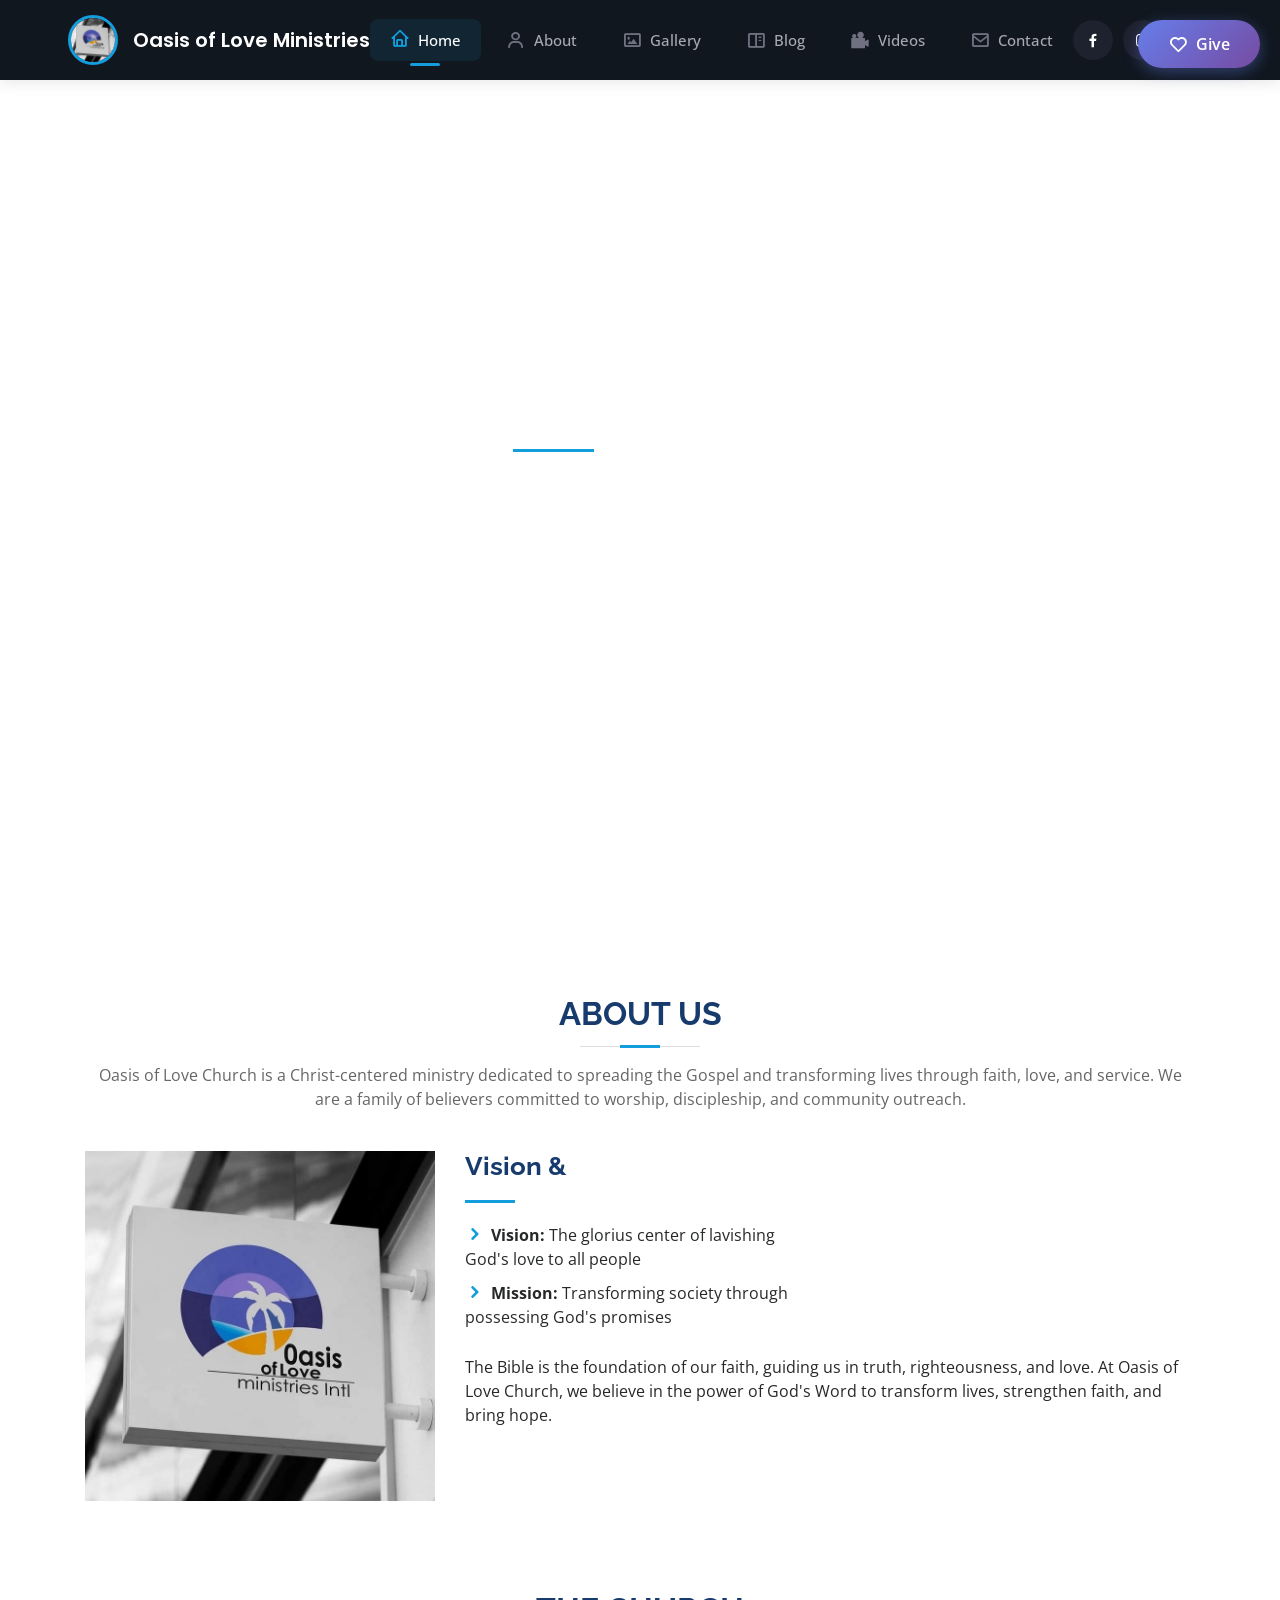
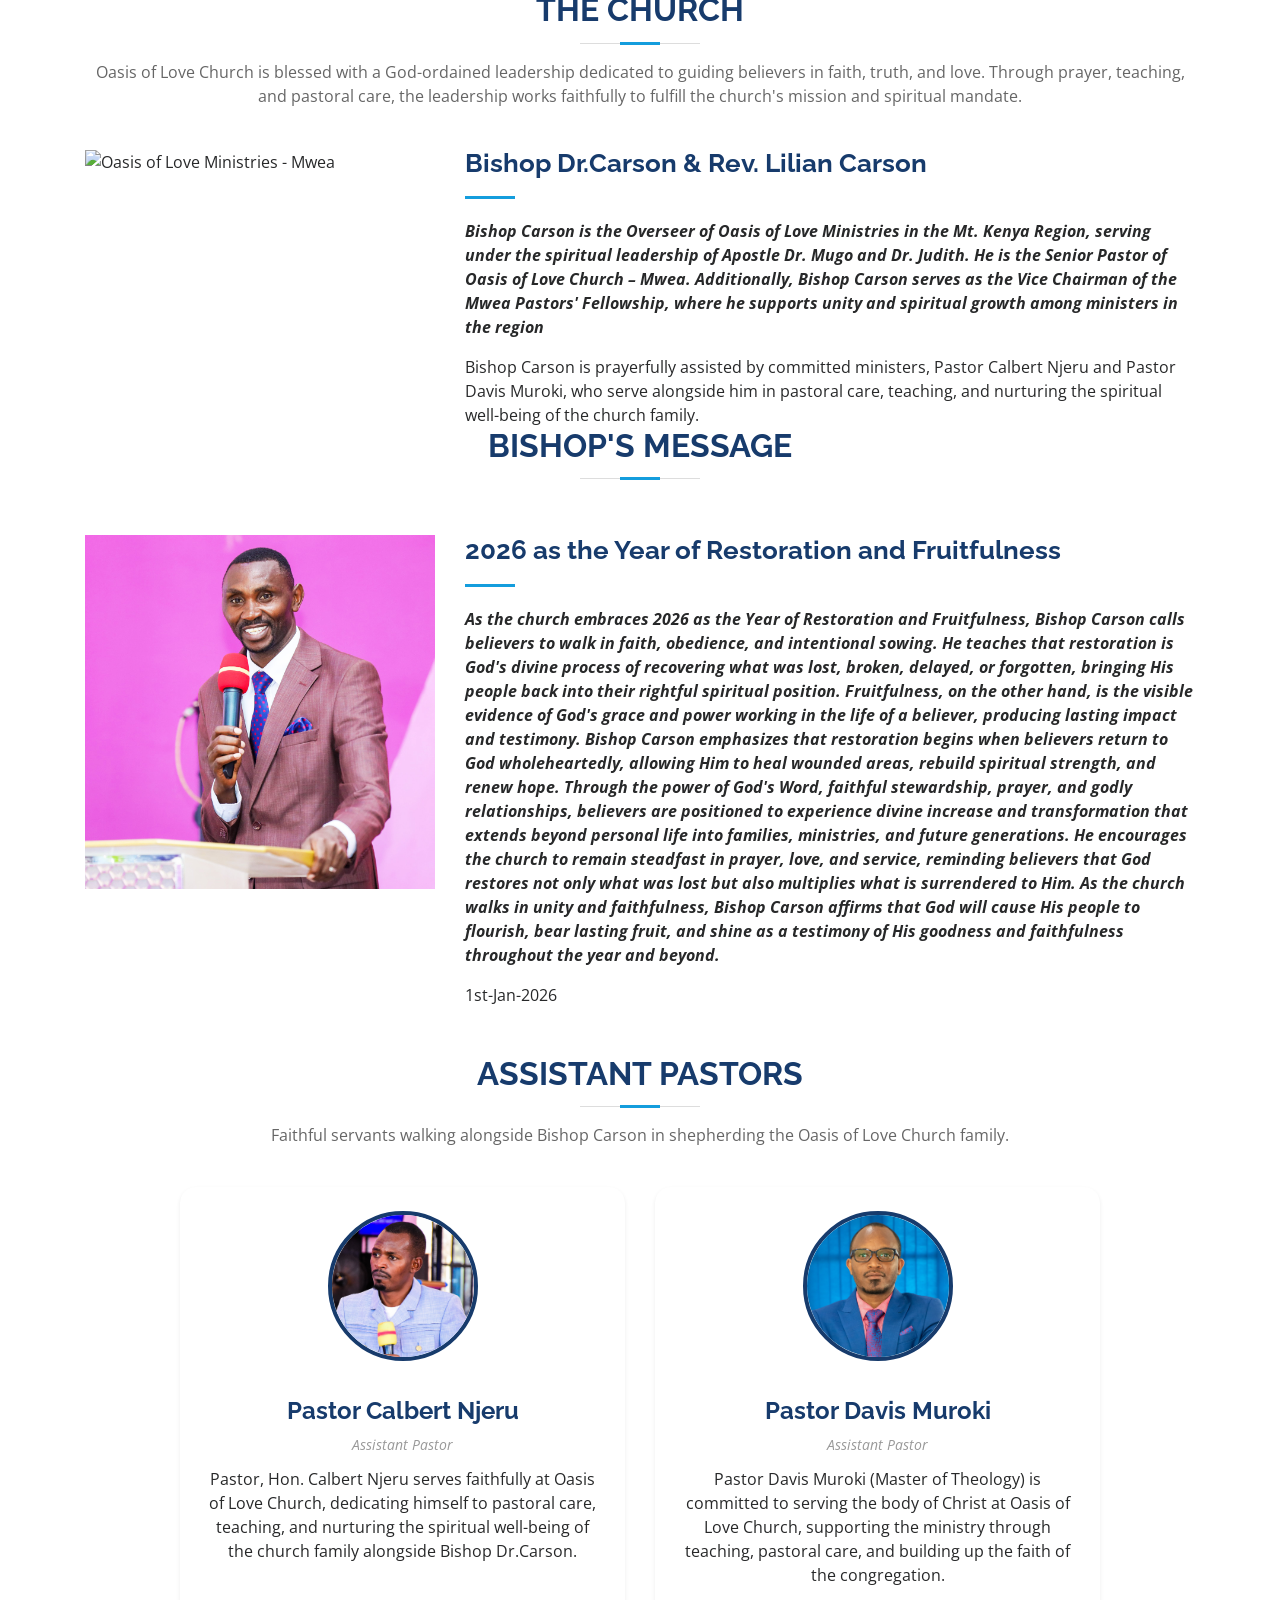
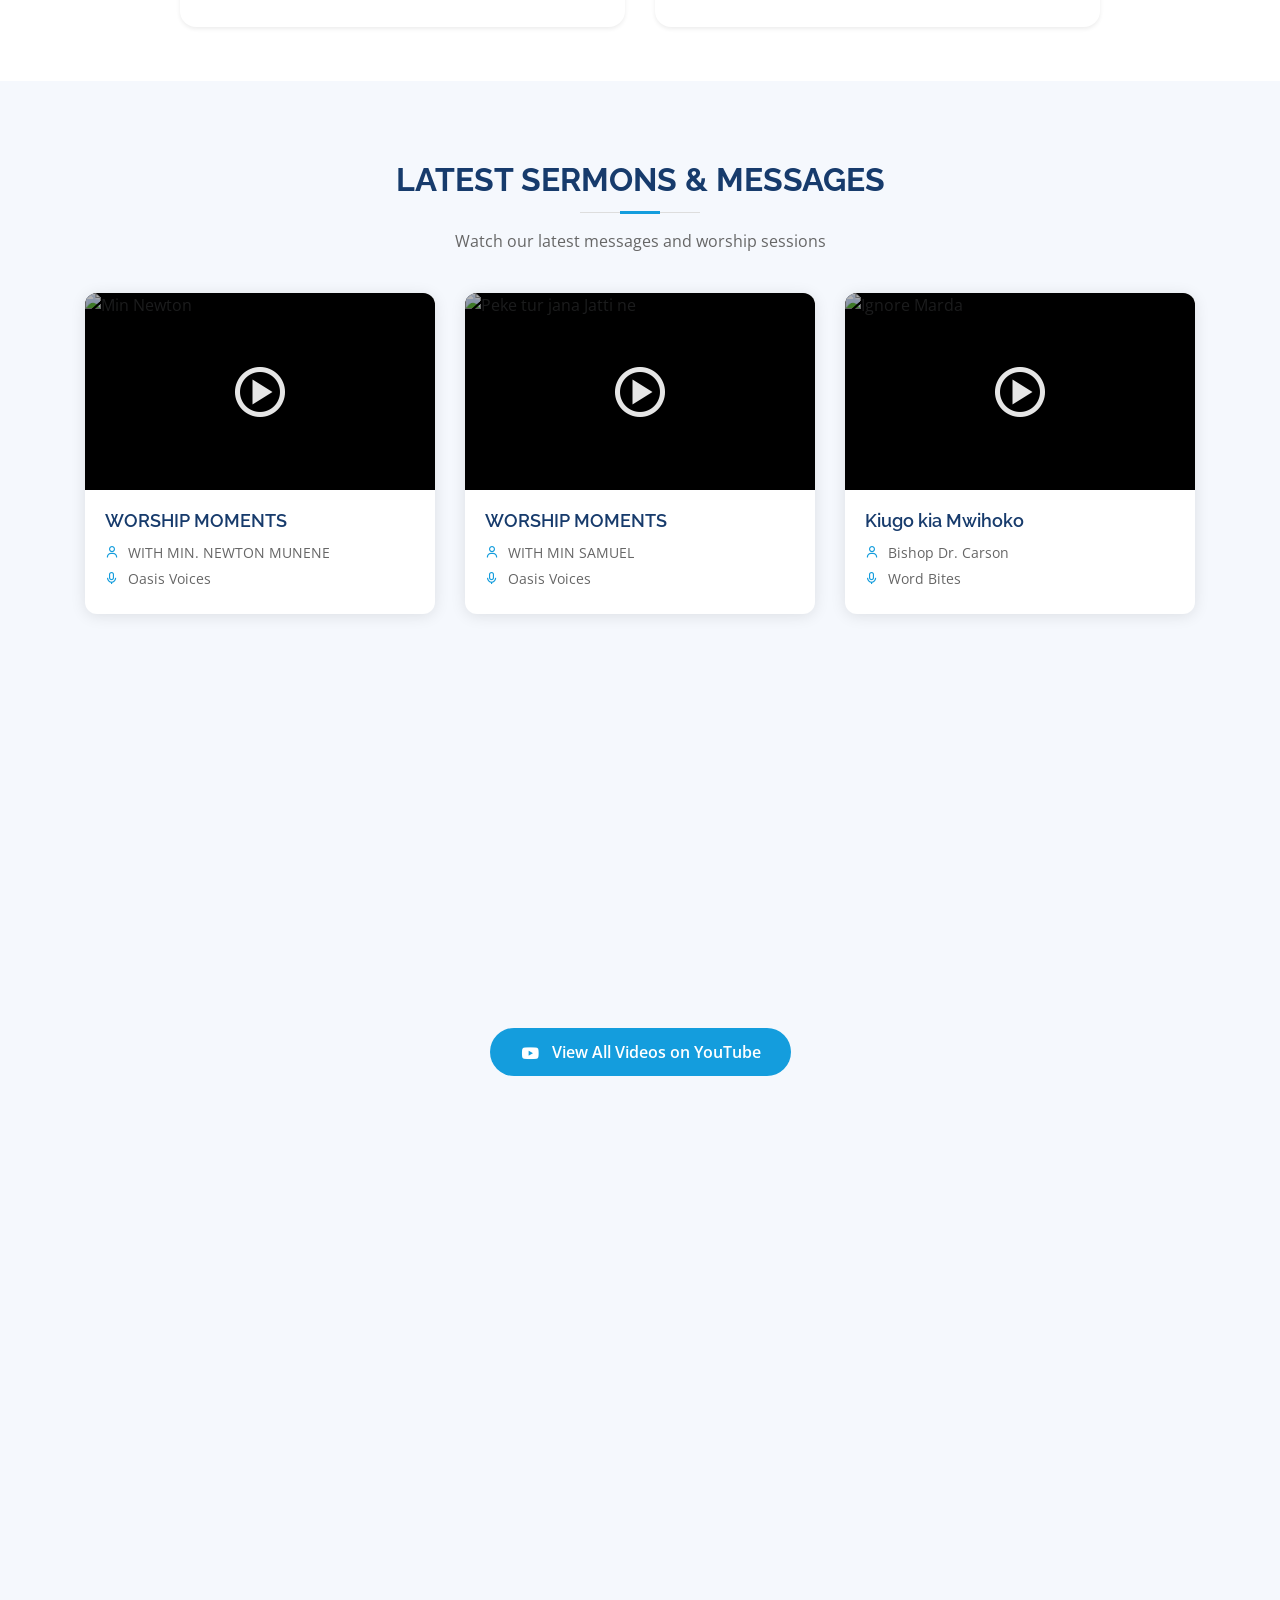
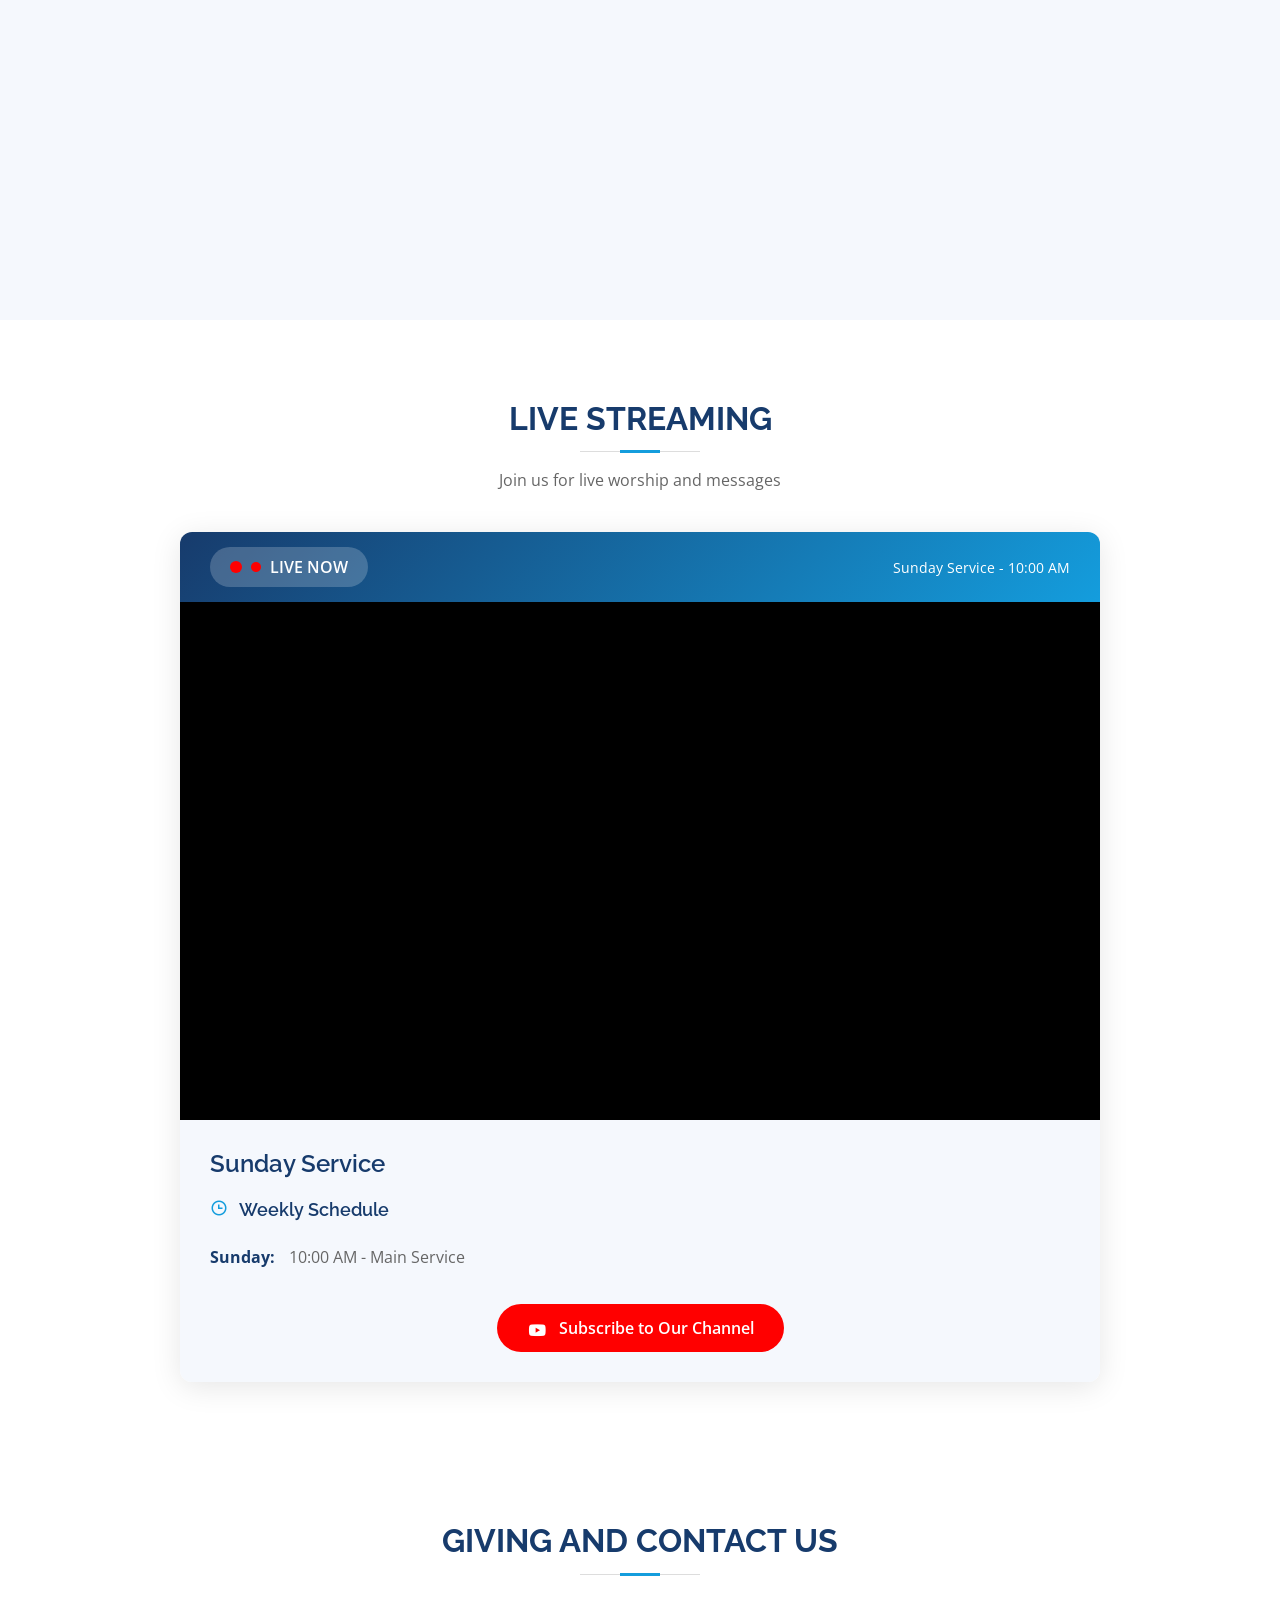
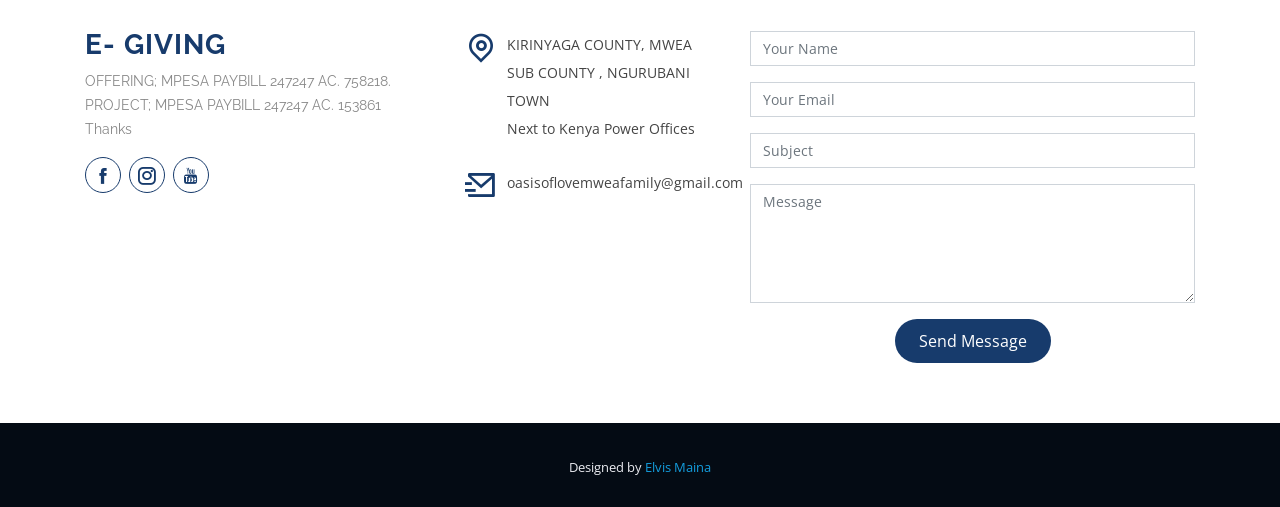
==== index.html @ f3eaa584 "first commit" ====
<!DOCTYPE html>
<html lang="en">

<head>
  <title>Oasis of Love Mininistries -Mwea</title>
  <meta charset="utf-8">
  <meta name="author" content="Oasis of Love Mininistries -Mwea">
  <meta content="Oasis of Love Mininistries -Mwea" property="og:title" >
  <meta content="width=device-width, initial-scale=1.0" name="viewport">
  <meta content="This site may help to know more about Oasis of Love Mininistries -Mwea and iis carrier" name="description" >
  <meta content="Oasis of Love Ministries -Mwea, Oasis of Love Ministries -Mwea, Oasis of Love Ministries -Mwea, Oasis of Love Ministries -Mwea" name="keywords" >
  <meta content="This site may help to know more about Oasis of Love Mininistries -Mwea and his carrier" property="og:description" >
  <meta property="og:video" content="https://www.youtube.com/watch?v=szagOHSH5uI" />
  <meta property="og:video" content="https://www.youtube.com/watch?v=b7wDkrk39Ew" />
  <meta property="og:video" content="https://www.youtube.com/watch?v=ozITYkhR7sQ" />
  <meta property="og:video" content="https://www.youtube.com/watch?v=MCx70HTjWGU" />

  <!-- Favicons -->
  <link href="assets/img/logo-1.png" rel="icon">
  <link href="assets/img/logo-1.png" rel="Oasis-touch-icon">

  <!-- Google Fonts -->
  <link
    href="https://fonts.googleapis.com/css?family=Open+Sans:300,300i,400,400i,600,600i,700,700i|Raleway:300,300i,400,400i,500,500i,600,600i,700,700i|Poppins:300,300i,400,400i,500,500i,600,600i,700,700i"
    rel="stylesheet">

  <!-- Vendor CSS Files -->
  <link href="assets/vendor/bootstrap/css/bootstrap.min.css" rel="stylesheet">
  <link href="assets/vendor/icofont/icofont.min.css" rel="stylesheet">
  <link href="assets/vendor/remixicon/remixicon.css" rel="stylesheet">
  <link href="assets/vendor/boxicons/css/boxicons.min.css" rel="stylesheet">
  <link href="assets/vendor/animate.css/animate.min.css" rel="stylesheet">
  <link href="assets/vendor/venobox/venobox.css" rel="stylesheet">
  <link href="assets/vendor/owl.carousel/assets/owl.carousel.min.css" rel="stylesheet">
  <link href="assets/vendor/aos/aos.css" rel="stylesheet">

  <!-- Template Main CSS File -->
  <link href="assets/css/style.css" rel="stylesheet">
  
  <style>
    /* Facebook Feed Styles */
    
    /*--------------------------------------------------------------
    # Facebook Feed Section
    --------------------------------------------------------------*/
    .facebook-feed {
      padding: 80px 0;
      background: #f5f8fd;
    }

    .fb-feed-container {
      background: #fff;
      border-radius: 12px;
      padding: 30px;
      box-shadow: 0 5px 30px rgba(0, 0, 0, 0.1);
      display: flex;
      justify-content: center;
      align-items: center;
      min-height: 400px;
    }

    .fb-page {
      max-width: 100%;
    }

    .btn-follow-fb {
      display: inline-block;
      padding: 12px 30px;
      background: #1877f2;
      color: #fff;
      border-radius: 50px;
      font-weight: 600;
      text-decoration: none;
      transition: all 0.3s ease;
      box-shadow: 0 3px 15px rgba(24, 119, 242, 0.3);
    }

    .btn-follow-fb:hover {
      background: #0d65d9;
      color: #fff;
      text-decoration: none;
      transform: translateY(-3px);
      box-shadow: 0 5px 20px rgba(24, 119, 242, 0.4);
    }

    .btn-follow-fb i {
      margin-right: 8px;
      font-size: 20px;
      vertical-align: middle;
    }

    /* Give Button Styles */
    .btn-give {
      position: fixed;
      top: 20px;
      right: 20px;
      z-index: 9999;
      padding: 12px 30px;
      background: linear-gradient(135deg, #667eea 0%, #764ba2 100%);
      color: #fff;
      border: none;
      border-radius: 50px;
      font-weight: 600;
      font-size: 16px;
      text-decoration: none;
      box-shadow: 0 4px 15px rgba(102, 126, 234, 0.4);
      transition: all 0.3s ease;
      animation: pulse-give 2s infinite;
      display: flex;
      align-items: center;
      gap: 8px;
    }

    .btn-give:hover {
      transform: translateY(-3px);
      box-shadow: 0 6px 20px rgba(102, 126, 234, 0.6);
      color: #fff;
      text-decoration: none;
    }

    .btn-give i {
      font-size: 20px;
    }

    @keyframes pulse-give {
      0%, 100% {
        box-shadow: 0 4px 15px rgba(102, 126, 234, 0.4);
      }
      50% {
        box-shadow: 0 4px 25px rgba(102, 126, 234, 0.7);
      }
    }

    /* Responsive Facebook Feed */
    @media (max-width: 768px) {
      .fb-feed-container {
        padding: 20px 10px;
      }
      
      .fb-page {
        width: 100% !important;
      }

      .btn-give {
        top: 10px;
        right: 10px;
        padding: 10px 20px;
        font-size: 14px;
      }
    }

    /* Assistant Pastors Cards */
    .pastor-card {
      border-radius: 16px;
      overflow: hidden;
      transition: transform 0.3s ease, box-shadow 0.3s ease;
    }
    .pastor-card:hover {
      transform: translateY(-5px);
      box-shadow: 0 15px 40px rgba(0,0,0,0.12) !important;
    }
    .pastor-photo {
      width: 150px;
      height: 150px;
      object-fit: cover;
      border: 4px solid #173b6c;
    }
  </style>

</head>

<body>

  <!-- ======= Give Button (Floating) ======= -->
  <a href="donate.html" class="btn-give">
    <i class="bx bx-heart"></i>
    <span>Give</span>
  </a>

  <!-- ======= Mobile nav toggle button ======= -->
  <button type="button" class="mobile-nav-toggle d-xl-none"><i class="icofont-navigation-menu"></i></button>

<!-- ======= Header ======= -->
<header id="header">
  <nav class="navbar">
    <div class="nav-container">
      
      <!-- Logo/Brand -->
      <div class="nav-brand">
        <img src="assets/img/profile-img.jpeg" alt="Oasis of Love Ministries" class="brand-logo">
        <span class="brand-name">Oasis of Love Ministries</span>
      </div>

      <!-- Navigation Links -->
      <ul class="nav-menu" id="navMenu">
        <li class="nav-item active">
          <a href="index.html"><i class="bx bx-home"></i> <span>Home</span></a>
        </li>
        <li class="nav-item">
          <a href="index.html#about"><i class="bx bx-user"></i> <span>About</span></a>
        </li>
        <li class="nav-item">
          <a href="gallery.html"><i class="bx bx-image"></i> <span>Gallery</span></a>
        </li>
        <li class="nav-item">
          <a href="blog.html"><i class="bx bx-book-content"></i> <span>Blog</span></a>
        </li>
        <li class="nav-item">
          <a href="index.html#multi-video"><i class="icofont-video"></i> <span>Videos</span></a>
        </li>
        <li class="nav-item">
          <a href="index.html#contact"><i class="bx bx-envelope"></i> <span>Contact</span></a>
        </li>
      </ul>

      <!-- Social Links -->
      <div class="nav-social">
        <a href="https://www.facebook.com/OasisMwea" class="facebook" aria-label="Facebook">
          <i class="bx bxl-facebook"></i>
        </a>
        <a href="https://instagram.com/nimaan_777?igsh..." class="instagram" aria-label="Instagram">
          <i class="bx bxl-instagram"></i>
        </a>
        <a href="https://www.snapchat.com/add/nimaan777" class="snapchat" aria-label="Snapchat">
          <i class="bx bxl-snapchat"></i>
        </a>
      </div>

      <!-- Mobile Toggle -->
      <button type="button" class="mobile-nav-toggle" id="mobileToggle">
        <i class="bx bx-menu"></i>
      </button>

    </div>
  </nav>
</header>
<!-- End Header -->

  <!-- ======= Hero Section ======= -->
  <section id="hero" class="d-flex flex-column justify-content-center align-items-center">
    <div class="hero-container" data-aos="fade-in">
      <h1>Oasis of Love Ministries - Mwea</h1>
      <p>We are <span class="typed" data-typed-items="a Church, Family, Enrichers"></span></p>
    </div>  
  </section><!-- End Hero -->

  <main id="main">

    <!-- ======= About Section ======= -->
    <section id="about" class="about">
      <div class="container">

        <div class="section-title">
          <h2>About Us</h2>
          <p>Oasis of Love Church is a Christ-centered ministry dedicated to spreading the Gospel and transforming lives through faith, love, and service.</b>
            We are a family of believers committed to worship, discipleship, and community outreach. 
            
          </p>
        </div>

        <div class="row">
          <div class="col-lg-4" data-aos="fade-right">
            <img src="assets/img/profile-img.jpeg" class="img-fluid" alt="Oasis of Love Ministries - Mwea">
          </div>
          <div class="col-lg-8 pt-4 pt-lg-0 content" data-aos="fade-left">
            <h3>Vision &amp; </h3>
            <p class="font-italic">
              <b>  </b>
            </p>
            <div class="row">
              <div class="col-lg-6">
                <ul>
                  <li><i class="icofont-rounded-right"></i> <strong>Vision:</strong> The glorius center of lavishing God's love to all people</li>
                  <li><i class="icofont-rounded-right"></i> <strong>Mission:</strong> Transforming society through possessing God's promises</li>
                </ul>
              </div>
            </div>
            <p>
              The Bible is the foundation of our faith, guiding us in truth, righteousness, and love. At Oasis of Love Church, we believe in the power of God's Word to transform lives, strengthen faith, and bring hope.
                </p>
          </div>
        </div>

      </div>
    </section>
    <!-- End About Section -->

    <!-- ======= Bishop ======= -->
    <section id="bishop" class="about section-bg">
      <div class="container">

        <div class="section-title">
          <h2>The Church</h2>
          <p>Oasis of Love Church is blessed with a God-ordained leadership dedicated to guiding believers in faith, truth, and love. Through prayer, teaching, and pastoral care, 
            the leadership works faithfully to fulfill the church's mission and spiritual mandate. 
            
          </p>
        </div>

        <div class="row">
          <div class="col-lg-4" data-aos="fade-right">
            <img src="assets/img/Bishopcarsonlilian.jpg" class="img-fluid" alt="Oasis of Love Ministries - Mwea">
          </div>
          <div class="col-lg-8 pt-4 pt-lg-0 content" data-aos="fade-left">
            <h3>Bishop Dr.Carson &amp; Rev. Lilian Carson</h3>
            <p class="font-italic">
              <b>Bishop Carson is the Overseer of Oasis of Love Ministries in the Mt. Kenya Region, serving under the spiritual leadership of Apostle Dr. Mugo and Dr. Judith. 
                He is the Senior Pastor of Oasis of Love Church – Mwea. Additionally, Bishop Carson serves as the Vice Chairman of the Mwea Pastors' Fellowship, where he supports unity and
                 spiritual growth among ministers in the region </b>
            </p>
            <p>
              Bishop Carson is prayerfully assisted by committed ministers, Pastor Calbert Njeru and Pastor Davis Muroki,
               who serve alongside him in pastoral care, teaching, and nurturing the spiritual well-being of the church family.
                </p>
          </div>
        </div>
        <div class="section-title">
          <h2>Bishop's Message</h2>
        </div>
         <div class="row">
          <div class="col-lg-4" data-aos="fade-right">
            <img src="assets/img/BishopCarson.jpg" class="img-fluid" alt="Oasis of Love Ministries - Mwea">
          </div>
          <div class="col-lg-8 pt-4 pt-lg-0 content" data-aos="fade-left">
            <h3>2026 as the Year of Restoration and Fruitfulness</h3>
            <p class="font-italic">
              <b>As the church embraces 2026 as the Year of Restoration and Fruitfulness, Bishop Carson calls believers to walk in faith, obedience, and intentional sowing. 
                He teaches that restoration is God's divine process of recovering what was lost, broken, delayed, or forgotten, bringing His people back into their rightful 
                spiritual position. Fruitfulness, on the other hand, is the visible evidence of God's grace and power working in the life of a believer, producing lasting impact and testimony.

Bishop Carson emphasizes that restoration begins when believers return to God wholeheartedly, allowing Him to heal wounded areas, rebuild spiritual strength, and renew hope.
 Through the power of God's Word, faithful stewardship, prayer, and godly relationships, believers are positioned to experience divine increase and transformation that extends 
 beyond personal life
  into families, ministries, and future generations.

He encourages the church to remain steadfast in prayer, love, and service, reminding believers that God restores not only what was lost but also multiplies what is surrendered to Him. 
As the church walks in unity and faithfulness, Bishop Carson affirms that God will cause His people to flourish, bear lasting fruit, and shine as a testimony of His goodness and faithfulness
 throughout the year and beyond. </b>
            </p>
            <p>
              1st-Jan-2026
            </p>
          </div>
        </div>

        <!-- ======= Assistant Pastors ======= -->
        <div class="section-title mt-5">
          <h2>Assistant Pastors</h2>
          <p>Faithful servants walking alongside Bishop Carson in shepherding the Oasis of Love Church family.</p>
        </div>

        <div class="row justify-content-center">

          <!-- Pastor Calbert Njeru -->
          <div class="col-lg-5 col-md-6 mb-4" data-aos="fade-up" data-aos-delay="100">
            <div class="pastor-card card border-0 shadow-sm h-100">
              <div class="text-center pt-4">
                <img 
                  src="assets/img/pastorcalbert.jpg" 
                  alt="Pastor Calbert Njeru" 
                  class="pastor-photo img-fluid rounded-circle"
                >
              </div>
              <div class="card-body text-center px-4 pb-4">
                <h4 style="color: #173b6c; font-weight: 700; margin-top: 16px;">Pastor Calbert Njeru</h4>
                <p style="color: #999; font-size: 14px; font-style: italic; margin-bottom: 12px;">Assistant Pastor</p>
                <p>
                  <!-- Add Pastor Calbert's bio here -->
                  Pastor, Hon. Calbert Njeru serves faithfully at Oasis of Love Church, dedicating himself to pastoral care, teaching, and nurturing the spiritual well-being of the church family alongside Bishop Dr.Carson.
                </p>
              </div>
            </div>
          </div>

          <!-- Pastor Davis Muroki -->
          <div class="col-lg-5 col-md-6 mb-4" data-aos="fade-up" data-aos-delay="200">
            <div class="pastor-card card border-0 shadow-sm h-100">
              <div class="text-center pt-4">
                <img 
                  src="assets/img/pastordavis.jpg" 
                  alt="Pastor Davis Muroki" 
                  class="pastor-photo img-fluid rounded-circle"
                >
              </div>
              <div class="card-body text-center px-4 pb-4">
                <h4 style="color: #173b6c; font-weight: 700; margin-top: 16px;">Pastor Davis Muroki</h4>
                <p style="color: #999; font-size: 14px; font-style: italic; margin-bottom: 12px;">Assistant Pastor</p>
                <p>
                  <!-- Add Pastor Davis's bio here -->
                  Pastor Davis Muroki (Master of Theology) is committed to serving the body of Christ at Oasis of Love Church, supporting the ministry through teaching, pastoral care, and building up the faith of the congregation.
                </p>
              </div>
            </div>
          </div>

        </div>
        <!-- End Assistant Pastors -->

      </div>
    </section>
    <!-- End Bishop Section -->
    
   <!-- ======= Video Gallery Section ======= -->
<section id="multi-video" class="video-gallery section-bg">
  <div class="container" data-aos="fade-up">
    
    <div class="section-title">
      <h2>Latest Sermons & Messages</h2>
      <p>Watch our latest messages and worship sessions</p>
    </div>

    <!-- Video Grid -->
    <div class="row video-grid">
      
      <!-- Video 1 -->
      <div class="col-lg-4 col-md-6 mb-4" data-aos="fade-up" data-aos-delay="100">
        <div class="video-card">
          <div class="video-thumbnail" data-video-id="nfiZaaw7vmg">
            <img src="https://img.youtube.com/vi/nfiZaaw7vmg/maxresdefault.jpg" alt="Min Newton">
            <div class="play-overlay">
              <i class="bx bx-play-circle"></i>
            </div>
          </div>
          <div class="video-info">
            <h4>WORSHIP MOMENTS</h4>
            <p><i class="bx bx-user"></i> WITH MIN. NEWTON MUNENE</p>
            <p><i class="bx bx-microphone"></i> Oasis Voices</p>
          </div>
        </div>
      </div>

      <!-- Video 2 -->
      <div class="col-lg-4 col-md-6 mb-4" data-aos="fade-up" data-aos-delay="200">
        <div class="video-card">
          <div class="video-thumbnail" data-video-id="gCsf9lPFZwE">
            <img src="https://img.youtube.com/vi/gCsf9lPFZwE/maxresdefault.jpg" alt="Peke tur jana Jatti ne">
            <div class="play-overlay">
              <i class="bx bx-play-circle"></i>
            </div>
          </div>
          <div class="video-info">
            <h4>WORSHIP MOMENTS</h4>
            <p><i class="bx bx-user"></i> WITH MIN SAMUEL</p>
            <p><i class="bx bx-microphone"></i> Oasis Voices</p>
          </div>
        </div>
      </div>

      <!-- Video 3 -->
      <div class="col-lg-4 col-md-6 mb-4" data-aos="fade-up" data-aos-delay="300">
        <div class="video-card">
          <div class="video-thumbnail" data-video-id="s8DWnA24fSg">
            <img src="https://img.youtube.com/vi/s8DWnA24fSg/maxresdefault.jpg" alt="Ignore Marda">
            <div class="play-overlay">
              <i class="bx bx-play-circle"></i>
            </div>
          </div>
          <div class="video-info">
            <h4>Kiugo kia Mwihoko</h4>
            <p><i class="bx bx-user"></i> Bishop Dr. Carson</p>
            <p><i class="bx bx-microphone"></i> Word Bites</p>
          </div>
        </div>
      </div>

      <!-- Video 4 -->
      <div class="col-lg-4 col-md-6 mb-4" data-aos="fade-up" data-aos-delay="100">
        <div class="video-card">
          <div class="video-thumbnail" data-video-id="EcUI1cw8NAA">
            <img src="https://img.youtube.com/vi/EcUI1cw8NAA/maxresdefault.jpg" alt="Kithe Bachde">
            <div class="play-overlay">
              <i class="bx bx-play-circle"></i>
            </div>
          </div>
          <div class="video-info">
            <h4>REV.CARSON CONSECRATION SERVICE</h4>
            <p><i class="bx bx-user"></i> Bishop Dr. Carson</p>
            <p><i class="bx bx-microphone"></i> Sunday Service</p>
          </div>
        </div>
      </div>

    </div>

    <!-- View All Button -->
    <div class="text-center mt-4">
      <a href="https://www.youtube.com/@oasisoflovechurchmwea" target="_blank" class="btn-view-all">
        <i class="bx bxl-youtube"></i> View All Videos on YouTube
      </a>
    </div>

  </div>

  <!-- Video Modal -->
  <div class="video-modal" id="videoModal">
    <div class="video-modal-content">
      <span class="video-modal-close">&times;</span>
      <div class="video-wrapper">
        <iframe 
          id="videoFrame" 
          src="" 
          frameborder="0" 
          allow="accelerometer; autoplay; clipboard-write; encrypted-media; gyroscope; picture-in-picture; web-share" 
          allowfullscreen
          referrerpolicy="strict-origin-when-cross-origin">
        </iframe>
      </div>
    </div>
  </div>

</section><!-- End Video Gallery Section -->

<!-- ======= Facebook Feed Section ======= -->
<section id="facebook-feed" class="facebook-feed">
  <div class="container" data-aos="fade-up">
    
    <div class="section-title">
      <h2>Latest Updates</h2>
      <p>Stay connected with our church family on Facebook</p>
    </div>

    <div class="row justify-content-center">
      <div class="col-lg-10">
        
        <!-- Facebook Page Plugin -->
        <div class="fb-feed-container">
          <div id="fb-root"></div>
          
          <!-- Facebook Page Plugin Code -->
          <div class="fb-page" 
               data-href="https://www.facebook.com/OasisMwea" 
               data-tabs="timeline" 
               data-width="500" 
               data-height="600" 
               data-small-header="false" 
               data-adapt-container-width="true" 
               data-hide-cover="false" 
               data-show-facepile="true">
            <blockquote cite="https://www.facebook.com/OasisMwea" class="fb-xfbml-parse-ignore">
              <a href="https://www.facebook.com/OasisMwea">Oasis of Love Ministries - Mwea</a>
            </blockquote>
          </div>
        </div>

        <!-- Social Links -->
        <div class="text-center mt-4">
          <a href="https://www.facebook.com/OasisMwea" target="_blank" class="btn-follow-fb">
            <i class="bx bxl-facebook"></i> Follow Us on Facebook
          </a>
        </div>

      </div>
    </div>

  </div>
</section>
<!-- End Facebook Feed Section -->

<!-- ======= Live Streaming Section ======= -->
<section id="live-stream" class="live-stream section-bg">
  <div class="container" data-aos="fade-up">
    
    <div class="section-title">
      <h2>Live Streaming</h2>
      <p>Join us for live worship and messages</p>
    </div>

    <div class="row justify-content-center">
      <div class="col-lg-10">
        
        <!-- Live Stream Container -->
        <div class="live-stream-container">
          
          <!-- When Live -->
          <div class="live-indicator">
            <span class="live-badge">
              <span class="pulse"></span>
              <i class="bx bxs-circle"></i> LIVE NOW
            </span>
            <span class="stream-time">Sunday Service - 10:00 AM</span>
          </div>

          <!-- Video Player -->
          <div class="stream-player">
            <iframe 
              src="https://www.youtube.com/embed/live_stream?channel=UCPzckQ_2VLmSbcr26IXonjA&autoplay=1" 
              frameborder="0" 
              allowfullscreen
              allow="autoplay; encrypted-media">
            </iframe>
          </div>

          <!-- Stream Info -->
          <div class="stream-info">
            <h3>Sunday Service</h3>
            <div class="stream-schedule">
              <h4><i class="bx bx-time"></i> Weekly Schedule</h4>
              <ul>
                <li><strong>Sunday:</strong> 10:00 AM - Main Service</li>
              </ul>
            </div>
            <div class="stream-actions">
              <a href="https://www.youtube.com/@oasisoflovechurchmwea" target="_blank" class="btn-subscribe">
                <i class="bx bxl-youtube"></i> Subscribe to Our Channel
              </a>
            </div>
          </div>

        </div>

      </div>
    </div>

  </div>
</section><!-- End Live Streaming Section -->

    <!-- ======= Contact Section ======= -->
    <section id="contact" class="contact">
      <div class="container">

        <div class="section-title" data-aos="fade-up">
          <h2>Giving and Contact Us</h2>
        </div>

        <div class="row">

          <div class="col-lg-4 col-md-6" data-aos="fade-up" data-aos-delay="100">
            <div class="contact-about">
              <h3 style="color: #173b6c;">E- GIVING</h3>
              <p>OFFERING; MPESA PAYBILL 247247 AC. 758218. PROJECT; MPESA PAYBILL 247247 AC. 153861 <br>Thanks </p>
              <div class="social-links">
                <a href="https://www.facebook.com/OasisMwea" class="facebook"><i
                    class="icofont-facebook"></i></a>
                <a href="https://www.instagram.com/oasisoflovechurch_mwea" class="instagram"><i
                    class="icofont-instagram"></i></a>
                <a href="https://www.youtube.com/@oasisoflovechurchmwea" class="youtube"><i class="icofont-youtube"></i></a>
              </div>
            </div>
          </div>

          <div class="col-lg-3 col-md-6 mt-4 mt-md-0" data-aos="fade-up" data-aos-delay="200">
            <div class="info">
              <div>
                <i class="ri-map-pin-line"></i>
                <p>KIRINYAGA COUNTY, MWEA SUB COUNTY , NGURUBANI TOWN <br>Next to Kenya Power Offices</p>
              </div>

              <div>
                <i class="ri-mail-send-line"></i>
                <p>oasisoflovemweafamily@gmail.com</p>
              </div>

            </div>
          </div>

          <div class="col-lg-5 col-md-12" data-aos="fade-up" data-aos-delay="300">
            <form action="forms/contact.php" method="post" role="form" class="php-email-form">
              <div class="form-group">
                <input type="text" name="name" class="form-control" id="name" placeholder="Your Name"
                  data-rule="minlen:4" data-msg="Please enter at least 4 chars" />
                <div class="validate"></div>
              </div>
              <div class="form-group">
                <input type="email" class="form-control" name="email" id="email" placeholder="Your Email"
                  data-rule="email" data-msg="Please enter a valid email" />
                <div class="validate"></div>
              </div>
              <div class="form-group">
                <input type="text" class="form-control" name="subject" id="subject" placeholder="Subject"
                  data-rule="minlen:4" data-msg="Please enter at least 8 chars of subject" />
                <div class="validate"></div>
              </div>
              <div class="form-group">
                <textarea class="form-control" name="message" rows="5" data-rule="required"
                  data-msg="Please write something for us" placeholder="Message"></textarea>
                <div class="validate"></div>
              </div>
              <div class="mb-3">
                <div class="loading">Loading</div>
                <div class="error-message"></div>
                <div class="sent-message">Your message has been sent. Thank you!</div>
              </div>
              <div class="text-center"><button type="submit">Send Message</button></div>
            </form>
          </div>

        </div>

      </div>
    </section><!-- End Contact Section -->

  </main><!-- End #main -->


  <!-- ======= Footer ======= -->
  <footer id="footer">
    <div class="container">
      <div class="credits">
        Designed by <a href="">Elvis Maina</a>
      </div>
    </div>
  </footer>
  <!-- End  Footer -->

  <!-- Facebook SDK -->
  <script async defer crossorigin="anonymous" src="https://connect.facebook.net/en_US/sdk.js#xfbml=1&version=v18.0"></script>

  <!-- Vendor JS Files -->
  <script src="assets/vendor/jquery/jquery.min.js"></script>
  <script src="assets/vendor/jquery-sticky/jquery.sticky.js"></script>
  <script src="assets/vendor/bootstrap/js/bootstrap.bundle.min.js"></script>
  <script src="assets/vendor/jquery.easing/jquery.easing.min.js"></script>
  <script src="assets/vendor/php-email-form/validate.js"></script>
  <script src="assets/vendor/waypoints/jquery.waypoints.min.js"></script>
  <script src="assets/vendor/counterup/counterup.min.js"></script>
  <script src="assets/vendor/isotope-layout/isotope.pkgd.min.js"></script>
  <script src="assets/vendor/venobox/venobox.min.js"></script>
  <script src="assets/vendor/owl.carousel/owl.carousel.min.js"></script>
  <script src="assets/vendor/typed.js/typed.min.js"></script>
  <script src="assets/vendor/aos/aos.js"></script>

  <!-- Template Main JS File -->
  <script src="assets/js/main.js"></script>

</body>

</html>
---- assets/vendor/venobox/venobox.css ----
/* ------ venobox.css --------*/
.vbox-overlay *, .vbox-overlay *:before, .vbox-overlay *:after{
    -webkit-backface-visibility: hidden;
    -webkit-box-sizing:border-box;
    -moz-box-sizing:border-box;
    box-sizing:border-box;
}
.vbox-overlay * { 
    -webkit-backface-visibility: visible;
    backface-visibility: visible;
}
.vbox-overlay{
    display: -webkit-flex;
    display: flex;
    -webkit-flex-direction: column;
    flex-direction: column;
    -webkit-justify-content: center;
    justify-content: center;
    -webkit-align-items: center;
    align-items: center;
    position: fixed;
    left: 0;
    top: 0;
    bottom: 0;
    right: 0;
    z-index: 1040;
    -webkit-transform:translateZ(1000px);
    transform: translateZ(1000px);
    transform-style: preserve-3d;
}

/* ----- navigation ----- */
.vbox-title{
    width: 100%;
    height: 40px;
    float: left;
    text-align: center;
    line-height: 28px;
    font-size: 12px;
    padding: 6px 40px;
    overflow: hidden;
    position: fixed;
    display: none;
    left: 0;
    z-index: 1050;
}
.vbox-close{
    cursor: pointer;
    position: fixed;
    top: -1px;
    right: 0;
    width: 50px;
    height: 40px;
    padding: 6px;
    display: block;
    background-position:10px center;
    overflow: hidden;
    font-size: 24px;
    line-height: 1;
    text-align: center;
    z-index: 1050;
}
.vbox-num{
    cursor: pointer;
    position: fixed;
    left: 0;
    height: 40px;
    display: block;
    overflow: hidden;
    line-height: 28px;
    font-size: 12px;
    padding: 6px 10px;
    display: none;
    z-index: 1050;
}
/* ----- navigation ARROWS ----- */
.vbox-next, .vbox-prev{
    position: fixed;
    top: 50%;
    margin-top: -15px;
    overflow: hidden;
    cursor: pointer;
    display: block;
    width: 45px;
    height: 45px;
    z-index: 1050;
}
.vbox-next span, .vbox-prev span{
    position: relative;
    width: 20px;
    height: 20px;
    border: 2px solid transparent;
    border-top-color: #B6B6B6;
    border-right-color: #B6B6B6;
    text-indent: -100px;
    position: absolute;
    top: 8px;
    display: block;
}
.vbox-prev{
    left: 15px;
}
.vbox-next{
    right: 15px;
}
.vbox-prev span{
    left: 10px;
    -ms-transform: rotate(-135deg);
    -webkit-transform: rotate(-135deg);
    transform: rotate(-135deg);
}
.vbox-next span{
    -ms-transform: rotate(45deg);
    -webkit-transform: rotate(45deg);
    transform: rotate(45deg);
    right: 10px;
}
/* ------- inline window ------ */
.vbox-inline{
    width: 420px;
    height: 315px;
    height: 70vh;
    padding: 10px;
    background: #fff;
    margin: 0 auto;
    overflow: auto;
    text-align: left;
}
/* ------- Video & iFrames window ------ */
.venoframe{
    max-width: 100%;
    width: 100%;
    border: none;
    width: 100%;
    height: 260px;
    height: 70vh;
}
.venoframe.vbvid{
    height: 260px;
}
@media (min-width: 768px) {
    .venoframe, .vbox-inline{
        width: 90%;
        height: 360px;
        height: 70vh;
    }
    .venoframe.vbvid{
        width: 640px;
        height: 360px;
    }
}
@media (min-width: 992px) {
    .venoframe, .vbox-inline{
        max-width: 1200px;
        width: 80%;
        height: 540px;
        height: 70vh;
    }
    .venoframe.vbvid{
        width: 960px;
        height: 540px;
    }
}
/* 
Please do NOT edit this part! 
or at least read this note: http://i.imgur.com/7C0ws9e.gif
*/
.vbox-open{
    overflow: hidden;
}
.vbox-container{
    position: absolute;
    left: 0;
    right: 0;
    top: 0;
    bottom: 0;
    overflow-x: hidden;
    overflow-y: scroll;
    overflow-scrolling: touch;
    -webkit-overflow-scrolling: touch;
    z-index: 20;
    max-height: 100%;

}

.vbox-content{
    text-align: center;
    float: left;
    width: 100%;
    position: relative;
    overflow: hidden;
    padding: 20px 4%;
}
.vbox-container img{
    max-width: 100%;
    height: auto;
}
.vbox-figlio{
    box-shadow: 0 0 12px rgba(0,0,0,0.19), 0 6px 6px rgba(0,0,0,0.23);
    max-width: 100%;
    text-align: initial;
}
img.vbox-figlio{
    -webkit-user-select: none;
-khtml-user-select: none;
-moz-user-select: none;
-o-user-select: none;
user-select: none;
}
.vbox-content.swipe-left{
    margin-left: -200px !important;
}
.vbox-content.swipe-right{
    margin-left: 200px !important;
}
.vbox-animated{
    webkit-transition: margin 300ms ease-out;
    transition: margin 300ms ease-out;
}

/* ---------- preloader ----------
 * SPINKIT 
 * http://tobiasahlin.com/spinkit/
-------------------------------- */
.sk-double-bounce,.sk-rotating-plane{width:40px;height:40px;margin:40px auto}.sk-rotating-plane{background-color:#333;-webkit-animation:sk-rotatePlane 1.2s infinite ease-in-out;animation:sk-rotatePlane 1.2s infinite ease-in-out}@-webkit-keyframes sk-rotatePlane{0%{-webkit-transform:perspective(120px) rotateX(0) rotateY(0);transform:perspective(120px) rotateX(0) rotateY(0)}50%{-webkit-transform:perspective(120px) rotateX(-180.1deg) rotateY(0);transform:perspective(120px) rotateX(-180.1deg) rotateY(0)}100%{-webkit-transform:perspective(120px) rotateX(-180deg) rotateY(-179.9deg);transform:perspective(120px) rotateX(-180deg) rotateY(-179.9deg)}}@keyframes sk-rotatePlane{0%{-webkit-transform:perspective(120px) rotateX(0) rotateY(0);transform:perspective(120px) rotateX(0) rotateY(0)}50%{-webkit-transform:perspective(120px) rotateX(-180.1deg) rotateY(0);transform:perspective(120px) rotateX(-180.1deg) rotateY(0)}100%{-webkit-transform:perspective(120px) rotateX(-180deg) rotateY(-179.9deg);transform:perspective(120px) rotateX(-180deg) rotateY(-179.9deg)}}.sk-double-bounce{position:relative}.sk-double-bounce .sk-child{width:100%;height:100%;border-radius:50%;background-color:#333;opacity:.6;position:absolute;top:0;left:0;-webkit-animation:sk-doubleBounce 2s infinite ease-in-out;animation:sk-doubleBounce 2s infinite ease-in-out}.sk-chasing-dots .sk-child,.sk-spinner-pulse,.sk-three-bounce .sk-child{background-color:#333;border-radius:100%}.sk-double-bounce .sk-double-bounce2{-webkit-animation-delay:-1s;animation-delay:-1s}@-webkit-keyframes sk-doubleBounce{0%,100%{-webkit-transform:scale(0);transform:scale(0)}50%{-webkit-transform:scale(1);transform:scale(1)}}@keyframes sk-doubleBounce{0%,100%{-webkit-transform:scale(0);transform:scale(0)}50%{-webkit-transform:scale(1);transform:scale(1)}}.sk-wave{margin:40px auto;width:50px;height:40px;text-align:center;font-size:10px}.sk-wave .sk-rect{background-color:#333;height:100%;width:6px;display:inline-block;-webkit-animation:sk-waveStretchDelay 1.2s infinite ease-in-out;animation:sk-waveStretchDelay 1.2s infinite ease-in-out}.sk-wave .sk-rect1{-webkit-animation-delay:-1.2s;animation-delay:-1.2s}.sk-wave .sk-rect2{-webkit-animation-delay:-1.1s;animation-delay:-1.1s}.sk-wave .sk-rect3{-webkit-animation-delay:-1s;animation-delay:-1s}.sk-wave .sk-rect4{-webkit-animation-delay:-.9s;animation-delay:-.9s}.sk-wave .sk-rect5{-webkit-animation-delay:-.8s;animation-delay:-.8s}@-webkit-keyframes sk-waveStretchDelay{0%,100%,40%{-webkit-transform:scaleY(.4);transform:scaleY(.4)}20%{-webkit-transform:scaleY(1);transform:scaleY(1)}}@keyframes sk-waveStretchDelay{0%,100%,40%{-webkit-transform:scaleY(.4);transform:scaleY(.4)}20%{-webkit-transform:scaleY(1);transform:scaleY(1)}}.sk-wandering-cubes{margin:40px auto;width:40px;height:40px;position:relative}.sk-wandering-cubes .sk-cube{background-color:#333;width:10px;height:10px;position:absolute;top:0;left:0;-webkit-animation:sk-wanderingCube 1.8s ease-in-out -1.8s infinite both;animation:sk-wanderingCube 1.8s ease-in-out -1.8s infinite both}.sk-chasing-dots,.sk-spinner-pulse{width:40px;height:40px;margin:40px auto}.sk-wandering-cubes .sk-cube2{-webkit-animation-delay:-.9s;animation-delay:-.9s}@-webkit-keyframes sk-wanderingCube{0%{-webkit-transform:rotate(0);transform:rotate(0)}25%{-webkit-transform:translateX(30px) rotate(-90deg) scale(.5);transform:translateX(30px) rotate(-90deg) scale(.5)}50%{-webkit-transform:translateX(30px) translateY(30px) rotate(-179deg);transform:translateX(30px) translateY(30px) rotate(-179deg)}50.1%{-webkit-transform:translateX(30px) translateY(30px) rotate(-180deg);transform:translateX(30px) translateY(30px) rotate(-180deg)}75%{-webkit-transform:translateX(0) translateY(30px) rotate(-270deg) scale(.5);transform:translateX(0) translateY(30px) rotate(-270deg) scale(.5)}100%{-webkit-transform:rotate(-360deg);transform:rotate(-360deg)}}@keyframes sk-wanderingCube{0%{-webkit-transform:rotate(0);transform:rotate(0)}25%{-webkit-transform:translateX(30px) rotate(-90deg) scale(.5);transform:translateX(30px) rotate(-90deg) scale(.5)}50%{-webkit-transform:translateX(30px) translateY(30px) rotate(-179deg);transform:translateX(30px) translateY(30px) rotate(-179deg)}50.1%{-webkit-transform:translateX(30px) translateY(30px) rotate(-180deg);transform:translateX(30px) translateY(30px) rotate(-180deg)}75%{-webkit-transform:translateX(0) translateY(30px) rotate(-270deg) scale(.5);transform:translateX(0) translateY(30px) rotate(-270deg) scale(.5)}100%{-webkit-transform:rotate(-360deg);transform:rotate(-360deg)}}.sk-spinner-pulse{-webkit-animation:sk-pulseScaleOut 1s infinite ease-in-out;animation:sk-pulseScaleOut 1s infinite ease-in-out}@-webkit-keyframes sk-pulseScaleOut{0%{-webkit-transform:scale(0);transform:scale(0)}100%{-webkit-transform:scale(1);transform:scale(1);opacity:0}}@keyframes sk-pulseScaleOut{0%{-webkit-transform:scale(0);transform:scale(0)}100%{-webkit-transform:scale(1);transform:scale(1);opacity:0}}.sk-chasing-dots{position:relative;text-align:center;-webkit-animation:sk-chasingDotsRotate 2s infinite linear;animation:sk-chasingDotsRotate 2s infinite linear}.sk-chasing-dots .sk-child{width:60%;height:60%;display:inline-block;position:absolute;top:0;-webkit-animation:sk-chasingDotsBounce 2s infinite ease-in-out;animation:sk-chasingDotsBounce 2s infinite ease-in-out}.sk-chasing-dots .sk-dot2{top:auto;bottom:0;-webkit-animation-delay:-1s;animation-delay:-1s}@-webkit-keyframes sk-chasingDotsRotate{100%{-webkit-transform:rotate(360deg);transform:rotate(360deg)}}@keyframes sk-chasingDotsRotate{100%{-webkit-transform:rotate(360deg);transform:rotate(360deg)}}@-webkit-keyframes sk-chasingDotsBounce{0%,100%{-webkit-transform:scale(0);transform:scale(0)}50%{-webkit-transform:scale(1);transform:scale(1)}}@keyframes sk-chasingDotsBounce{0%,100%{-webkit-transform:scale(0);transform:scale(0)}50%{-webkit-transform:scale(1);transform:scale(1)}}.sk-three-bounce{margin:40px auto;width:80px;text-align:center}.sk-three-bounce .sk-child{width:20px;height:20px;display:inline-block;-webkit-animation:sk-three-bounce 1.4s ease-in-out 0s infinite both;animation:sk-three-bounce 1.4s ease-in-out 0s infinite both}.sk-circle .sk-child:before,.sk-fading-circle .sk-circle:before{display:block;border-radius:100%;content:'';background-color:#333}.sk-three-bounce .sk-bounce1{-webkit-animation-delay:-.32s;animation-delay:-.32s}.sk-three-bounce .sk-bounce2{-webkit-animation-delay:-.16s;animation-delay:-.16s}@-webkit-keyframes sk-three-bounce{0%,100%,80%{-webkit-transform:scale(0);transform:scale(0)}40%{-webkit-transform:scale(1);transform:scale(1)}}@keyframes sk-three-bounce{0%,100%,80%{-webkit-transform:scale(0);transform:scale(0)}40%{-webkit-transform:scale(1);transform:scale(1)}}.sk-circle{margin:40px auto;width:40px;height:40px;position:relative}.sk-circle .sk-child{width:100%;height:100%;position:absolute;left:0;top:0}.sk-circle .sk-child:before{margin:0 auto;width:15%;height:15%;-webkit-animation:sk-circleBounceDelay 1.2s infinite ease-in-out both;animation:sk-circleBounceDelay 1.2s infinite ease-in-out both}.sk-circle .sk-circle2{-webkit-transform:rotate(30deg);-ms-transform:rotate(30deg);transform:rotate(30deg)}.sk-circle .sk-circle3{-webkit-transform:rotate(60deg);-ms-transform:rotate(60deg);transform:rotate(60deg)}.sk-circle .sk-circle4{-webkit-transform:rotate(90deg);-ms-transform:rotate(90deg);transform:rotate(90deg)}.sk-circle .sk-circle5{-webkit-transform:rotate(120deg);-ms-transform:rotate(120deg);transform:rotate(120deg)}.sk-circle .sk-circle6{-webkit-transform:rotate(150deg);-ms-transform:rotate(150deg);transform:rotate(150deg)}.sk-circle .sk-circle7{-webkit-transform:rotate(180deg);-ms-transform:rotate(180deg);transform:rotate(180deg)}.sk-circle .sk-circle8{-webkit-transform:rotate(210deg);-ms-transform:rotate(210deg);transform:rotate(210deg)}.sk-circle .sk-circle9{-webkit-transform:rotate(240deg);-ms-transform:rotate(240deg);transform:rotate(240deg)}.sk-circle .sk-circle10{-webkit-transform:rotate(270deg);-ms-transform:rotate(270deg);transform:rotate(270deg)}.sk-circle .sk-circle11{-webkit-transform:rotate(300deg);-ms-transform:rotate(300deg);transform:rotate(300deg)}.sk-circle .sk-circle12{-webkit-transform:rotate(330deg);-ms-transform:rotate(330deg);transform:rotate(330deg)}.sk-circle .sk-circle2:before{-webkit-animation-delay:-1.1s;animation-delay:-1.1s}.sk-circle .sk-circle3:before{-webkit-animation-delay:-1s;animation-delay:-1s}.sk-circle .sk-circle4:before{-webkit-animation-delay:-.9s;animation-delay:-.9s}.sk-circle .sk-circle5:before{-webkit-animation-delay:-.8s;animation-delay:-.8s}.sk-circle .sk-circle6:before{-webkit-animation-delay:-.7s;animation-delay:-.7s}.sk-circle .sk-circle7:before{-webkit-animation-delay:-.6s;animation-delay:-.6s}.sk-circle .sk-circle8:before{-webkit-animation-delay:-.5s;animation-delay:-.5s}.sk-circle .sk-circle9:before{-webkit-animation-delay:-.4s;animation-delay:-.4s}.sk-circle .sk-circle10:before{-webkit-animation-delay:-.3s;animation-delay:-.3s}.sk-circle .sk-circle11:before{-webkit-animation-delay:-.2s;animation-delay:-.2s}.sk-circle .sk-circle12:before{-webkit-animation-delay:-.1s;animation-delay:-.1s}@-webkit-keyframes sk-circleBounceDelay{0%,100%,80%{-webkit-transform:scale(0);transform:scale(0)}40%{-webkit-transform:scale(1);transform:scale(1)}}@keyframes sk-circleBounceDelay{0%,100%,80%{-webkit-transform:scale(0);transform:scale(0)}40%{-webkit-transform:scale(1);transform:scale(1)}}.sk-cube-grid{width:40px;height:40px;margin:40px auto}.sk-cube-grid .sk-cube{width:33.33%;height:33.33%;background-color:#333;float:left;-webkit-animation:sk-cubeGridScaleDelay 1.3s infinite ease-in-out;animation:sk-cubeGridScaleDelay 1.3s infinite ease-in-out}.sk-cube-grid .sk-cube1{-webkit-animation-delay:.2s;animation-delay:.2s}.sk-cube-grid .sk-cube2{-webkit-animation-delay:.3s;animation-delay:.3s}.sk-cube-grid .sk-cube3{-webkit-animation-delay:.4s;animation-delay:.4s}.sk-cube-grid .sk-cube4{-webkit-animation-delay:.1s;animation-delay:.1s}.sk-cube-grid .sk-cube5{-webkit-animation-delay:.2s;animation-delay:.2s}.sk-cube-grid .sk-cube6{-webkit-animation-delay:.3s;animation-delay:.3s}.sk-cube-grid .sk-cube7{-webkit-animation-delay:0ms;animation-delay:0ms}.sk-cube-grid .sk-cube8{-webkit-animation-delay:.1s;animation-delay:.1s}.sk-cube-grid .sk-cube9{-webkit-animation-delay:.2s;animation-delay:.2s}@-webkit-keyframes sk-cubeGridScaleDelay{0%,100%,70%{-webkit-transform:scale3D(1,1,1);transform:scale3D(1,1,1)}35%{-webkit-transform:scale3D(0,0,1);transform:scale3D(0,0,1)}}@keyframes sk-cubeGridScaleDelay{0%,100%,70%{-webkit-transform:scale3D(1,1,1);transform:scale3D(1,1,1)}35%{-webkit-transform:scale3D(0,0,1);transform:scale3D(0,0,1)}}.sk-fading-circle{margin:40px auto;width:40px;height:40px;position:relative}.sk-fading-circle .sk-circle{width:100%;height:100%;position:absolute;left:0;top:0}.sk-fading-circle .sk-circle:before{margin:0 auto;width:15%;height:15%;-webkit-animation:sk-circleFadeDelay 1.2s infinite ease-in-out both;animation:sk-circleFadeDelay 1.2s infinite ease-in-out both}.sk-fading-circle .sk-circle2{-webkit-transform:rotate(30deg);-ms-transform:rotate(30deg);transform:rotate(30deg)}.sk-fading-circle .sk-circle3{-webkit-transform:rotate(60deg);-ms-transform:rotate(60deg);transform:rotate(60deg)}.sk-fading-circle .sk-circle4{-webkit-transform:rotate(90deg);-ms-transform:rotate(90deg);transform:rotate(90deg)}.sk-fading-circle .sk-circle5{-webkit-transform:rotate(120deg);-ms-transform:rotate(120deg);transform:rotate(120deg)}.sk-fading-circle .sk-circle6{-webkit-transform:rotate(150deg);-ms-transform:rotate(150deg);transform:rotate(150deg)}.sk-fading-circle .sk-circle7{-webkit-transform:rotate(180deg);-ms-transform:rotate(180deg);transform:rotate(180deg)}.sk-fading-circle .sk-circle8{-webkit-transform:rotate(210deg);-ms-transform:rotate(210deg);transform:rotate(210deg)}.sk-fading-circle .sk-circle9{-webkit-transform:rotate(240deg);-ms-transform:rotate(240deg);transform:rotate(240deg)}.sk-fading-circle .sk-circle10{-webkit-transform:rotate(270deg);-ms-transform:rotate(270deg);transform:rotate(270deg)}.sk-fading-circle .sk-circle11{-webkit-transform:rotate(300deg);-ms-transform:rotate(300deg);transform:rotate(300deg)}.sk-fading-circle .sk-circle12{-webkit-transform:rotate(330deg);-ms-transform:rotate(330deg);transform:rotate(330deg)}.sk-fading-circle .sk-circle2:before{-webkit-animation-delay:-1.1s;animation-delay:-1.1s}.sk-fading-circle .sk-circle3:before{-webkit-animation-delay:-1s;animation-delay:-1s}.sk-fading-circle .sk-circle4:before{-webkit-animation-delay:-.9s;animation-delay:-.9s}.sk-fading-circle .sk-circle5:before{-webkit-animation-delay:-.8s;animation-delay:-.8s}.sk-fading-circle .sk-circle6:before{-webkit-animation-delay:-.7s;animation-delay:-.7s}.sk-fading-circle .sk-circle7:before{-webkit-animation-delay:-.6s;animation-delay:-.6s}.sk-fading-circle .sk-circle8:before{-webkit-animation-delay:-.5s;animation-delay:-.5s}.sk-fading-circle .sk-circle9:before{-webkit-animation-delay:-.4s;animation-delay:-.4s}.sk-fading-circle .sk-circle10:before{-webkit-animation-delay:-.3s;animation-delay:-.3s}.sk-fading-circle .sk-circle11:before{-webkit-animation-delay:-.2s;animation-delay:-.2s}.sk-fading-circle .sk-circle12:before{-webkit-animation-delay:-.1s;animation-delay:-.1s}@-webkit-keyframes sk-circleFadeDelay{0%,100%,39%{opacity:0}40%{opacity:1}}@keyframes sk-circleFadeDelay{0%,100%,39%{opacity:0}40%{opacity:1}}.sk-folding-cube{margin:40px auto;width:40px;height:40px;position:relative;-webkit-transform:rotateZ(45deg);transform:rotateZ(45deg)}.sk-folding-cube .sk-cube{float:left;width:50%;height:50%;position:relative;-webkit-transform:scale(1.1);-ms-transform:scale(1.1);transform:scale(1.1)}.sk-folding-cube .sk-cube:before{content:'';position:absolute;top:0;left:0;width:100%;height:100%;background-color:#333;-webkit-animation:sk-foldCubeAngle 2.4s infinite linear both;animation:sk-foldCubeAngle 2.4s infinite linear both;-webkit-transform-origin:100% 100%;-ms-transform-origin:100% 100%;transform-origin:100% 100%}.sk-folding-cube .sk-cube2{-webkit-transform:scale(1.1) rotateZ(90deg);transform:scale(1.1) rotateZ(90deg)}.sk-folding-cube .sk-cube3{-webkit-transform:scale(1.1) rotateZ(180deg);transform:scale(1.1) rotateZ(180deg)}.sk-folding-cube .sk-cube4{-webkit-transform:scale(1.1) rotateZ(270deg);transform:scale(1.1) rotateZ(270deg)}.sk-folding-cube .sk-cube2:before{-webkit-animation-delay:.3s;animation-delay:.3s}.sk-folding-cube .sk-cube3:before{-webkit-animation-delay:.6s;animation-delay:.6s}.sk-folding-cube .sk-cube4:before{-webkit-animation-delay:.9s;animation-delay:.9s}@-webkit-keyframes sk-foldCubeAngle{0%,10%{-webkit-transform:perspective(140px) rotateX(-180deg);transform:perspective(140px) rotateX(-180deg);opacity:0}25%,75%{-webkit-transform:perspective(140px) rotateX(0);transform:perspective(140px) rotateX(0);opacity:1}100%,90%{-webkit-transform:perspective(140px) rotateY(180deg);transform:perspective(140px) rotateY(180deg);opacity:0}}@keyframes sk-foldCubeAngle{0%,10%{-webkit-transform:perspective(140px) rotateX(-180deg);transform:perspective(140px) rotateX(-180deg);opacity:0}25%,75%{-webkit-transform:perspective(140px) rotateX(0);transform:perspective(140px) rotateX(0);opacity:1}100%,90%{-webkit-transform:perspective(140px) rotateY(180deg);transform:perspective(140px) rotateY(180deg);opacity:0}}
---- assets/css/style.css ----
/*--------------------------------------------------------------
# General
--------------------------------------------------------------*/
body {
  font-family: "Open Sans", sans-serif;
  color: #272829;
}

a {
  color: #149ddd;
}

a:hover {
  color: #37b3ed;
  text-decoration: none;
}

h1, h2, h3, h4, h5, h6 {
  font-family: "Raleway", sans-serif;
}

/*--------------------------------------------------------------
# Back to top button
--------------------------------------------------------------*/
.back-to-top {
  position: fixed;
  display: none;
  width: 40px;
  height: 40px;a
  border-radius: 50px;
  right: 15px;
  bottom: 15px;
  background: #173b6c;
  color: #fff;
  transition: display 0.5s ease-in-out;
  z-index: 99999;
}

.back-to-top i {
  font-size: 20px;
  position: absolute;
  top: 7px;
  left: 8px;
}

.back-to-top:hover {
  color: #fff;
  background: #235aa7;
  transition: background 0.2s ease-in-out;
}

/*--------------------------------------------------------------
/*--------------------------------------------------------------
# Header - Modern Horizontal Navbar
--------------------------------------------------------------*/
#header {
  position: fixed;
  top: 0;
  left: 0;
  right: 0;
  width: 100%;
  height: 80px;
  background: rgba(4, 11, 20, 0.95);
  backdrop-filter: blur(10px);
  z-index: 9997;
  transition: all 0.3s ease;
  box-shadow: 0 2px 15px rgba(0, 0, 0, 0.1);
}

/* Sticky effect on scroll */
#header.scrolled {
  background: rgba(4, 11, 20, 0.98);
  height: 70px;
}

.navbar {
  height: 100%;
  padding: 0;
}

.nav-container {
  max-width: 1400px;
  margin: 0 auto;
  padding: 0 30px;
  height: 100%;
  display: flex;
  align-items: center;
  justify-content: space-between;
}

/* Logo/Brand Section */
.nav-brand {
  display: flex;
  align-items: center;
  gap: 15px;
  z-index: 10000;
}

.brand-logo {
  width: 50px;
  height: 50px;
  border-radius: 50%;
  border: 3px solid #149ddd;
  object-fit: cover;
  transition: transform 0.3s ease;
}

.brand-logo:hover {
  transform: scale(1.1);
}

.brand-name {
  font-size: 20px;
  font-weight: 600;
  color: #fff;
  font-family: "Poppins", sans-serif;
}

/* Navigation Menu */
.nav-menu {
  display: flex;
  align-items: center;
  gap: 5px;
  margin: 0;
  padding: 0;
  list-style: none;
}

.nav-item {
  position: relative;
}

.nav-menu a {
  display: flex;
  align-items: center;
  gap: 8px;
  color: #a8a9b4;
  padding: 10px 20px;
  font-size: 15px;
  font-weight: 500;
  text-decoration: none;
  transition: all 0.3s ease;
  border-radius: 8px;
  position: relative;
}

.nav-menu a i {
  font-size: 20px;
  color: #6f7180;
  transition: all 0.3s ease;
}

.nav-menu a:hover,
.nav-menu .active a {
  color: #fff;
  background: rgba(20, 157, 221, 0.1);
}

.nav-menu a:hover i,
.nav-menu .active a i {
  color: #149ddd;
  transform: translateY(-2px);
}

/* Active indicator */
.nav-menu .active a::after {
  content: '';
  position: absolute;
  bottom: -5px;
  left: 50%;
  transform: translateX(-50%);
  width: 30px;
  height: 3px;
  background: #149ddd;
  border-radius: 2px;
}

/* Social Links */
.nav-social {
  display: flex;
  align-items: center;
  gap: 10px;
}

.nav-social a {
  display: flex;
  align-items: center;
  justify-content: center;
  width: 40px;
  height: 40px;
  background: rgba(33, 36, 49, 0.8);
  color: #fff;
  border-radius: 50%;
  font-size: 18px;
  transition: all 0.3s ease;
  text-decoration: none;
}

.nav-social a:hover {
  background: #149ddd;
  transform: translateY(-3px);
  box-shadow: 0 5px 15px rgba(20, 157, 221, 0.3);
}

/* Mobile Navigation Toggle */
.mobile-nav-toggle {
  display: none;
  border: 0;
  background: none;
  font-size: 28px;
  cursor: pointer;
  outline: none;
  color: #149ddd;
  z-index: 10000;
  transition: all 0.3s ease;
}

.mobile-nav-toggle.active {
  color: #fff;
}

/* Main Content Adjustment */
#main {
  margin-left: 0;
  margin-top: 80px;
}

/*--------------------------------------------------------------
# Responsive Design
--------------------------------------------------------------*/

/* Tablets and larger */
@media (min-width: 992px) {
  .brand-name {
    display: block;
  }
}

/* Mobile devices */
@media (max-width: 991px) {
  #header {
    height: 70px;
  }

  .nav-container {
    padding: 0 20px;
  }

  .brand-logo {
    width: 45px;
    height: 45px;
  }

  .brand-name {
    font-size: 16px;
    display: block;
  }

  .mobile-nav-toggle {
    display: block;
  }

  .nav-menu {
    position: fixed;
    top: 70px;
    right: -100%;
    width: 280px;
    height: calc(100vh - 70px);
    background: rgba(4, 11, 20, 0.98);
    flex-direction: column;
    align-items: flex-start;
    padding: 30px 0;
    gap: 0;
    transition: right 0.3s ease;
    overflow-y: auto;
    box-shadow: -5px 0 15px rgba(0, 0, 0, 0.2);
  }

  .nav-menu.mobile-nav-active {
    right: 0;
  }

  .nav-item {
    width: 100%;
  }

  .nav-menu a {
    width: 100%;
    padding: 15px 30px;
    border-radius: 0;
  }

  .nav-menu .active a::after {
    display: none;
  }

  .nav-social {
    position: fixed;
    bottom: 0;
    left: 0;
    right: 0;
    width: 100%;
    justify-content: center;
    padding: 20px;
    background: rgba(4, 11, 20, 0.98);
    border-top: 1px solid rgba(255, 255, 255, 0.1);
    display: none;
  }

  .nav-social.mobile-nav-active {
    display: flex;
  }

  #main {
    margin-top: 70px;
  }
}

@media (max-width: 576px) {
  .brand-name {
    font-size: 14px;
    max-width: 120px;
    white-space: nowrap;
    overflow: hidden;
    text-overflow: ellipsis;
  }
}
/*--------------------------------------------------------------
# Hero Section
--------------------------------------------------------------*/
#hero {
  width: 100%;
  height: 95vh;
  background-size: cover;
  background-position: 50% 30%; /* Adjust percentages to shift the visible area */
  animation: slideshow 15s infinite;
}

@keyframes slideshow {
  0%, 12.5% {
    background-image: url("../img/HOME-3.jpg");
  }
  12.6%, 25% {
    background-image: url("../img/HOME-2.jpg");
  }
  25.1%, 37.5% {
    background-image: url("../img/HOME\ 2-2.jpg");
  }
  37.6%, 50% {
    background-image: url("../img/HOME-4.jpg");
  }
  50.1%, 62.5% {
    background-image: url("../img/HOME\ 2-3.jpg");
  }
  62.6%, 75% {
    background-image: url("../img/HOME-1.jpg");
  }
  75.1%, 87.5% {
    background-image: url("../img/HOME-6.jpg");
  }
  87.6%, 100% {
    background-image: url("../img/HOME-5.jpg");
  }
}
}
#hero:before {
  content: "";
  background: rgba(5, 13, 24, 0.3);
  position: absolute;
  bottom: 0;
  top: 0;
  left: 0;
  right: 0;
  z-index: 1;
}

#hero .hero-container {
  position: relative;
  z-index: 2;
  min-width: 300px;
}

#hero h1 {
  margin: 0 0 10px 0;
  font-size: 25px;
  font-weight: 700;
  line-height: 56px;
  color: #fff;
}

#hero p {
  color: #fff;
  margin-bottom: 50px;
  font-size: 15px;
  font-family: "Poppins", sans-serif;
}

#hero p span {
  color: #fff;
  padding-bottom: 4px;
  letter-spacing: 1px;
  border-bottom: 3px solid #149ddd;
}

@media (min-width: 1000px) {
  #hero {
    background-attachment: fixed;
  }
}

@media (max-width: 768px) {
  #hero h1 {
    font-size: 28px;
    line-height: 36px;
  }
  #hero h2 {
    font-size: 18px;
    line-height: 24px;
    margin-bottom: 30px;
  }
}

/*--------------------------------------------------------------
# About
--------------------------------------------------------------*/
.about {
  padding-bottom: 30px;
}

.about h3 {
  font-size: 32px;
  font-weight: bold;
  margin-bottom: 20px;
  padding-bottom: 20px;
  position: relative;
  color: #173b6c;
}

.about h3::after {
  content: '';
  position: absolute;
  display: block;
  width: 50px;
  height: 3px;
  background: #149ddd;
  bottom: 0;
  left: 0;
}

.about .content h3 {
  font-weight: 700;
  font-size: 26px;
  color: #173b6c;
}

.about .content ul {
  list-style: none;
  padding: 0;
}

.about .content ul li {
  padding-bottom: 10px;
}

.about .content ul i {
  font-size: 20px;
  padding-right: 2px;
  color: #149ddd;
}

.about .content p:last-child {
  margin-bottom: 0;
}


.about .icon-boxes h4 {
  font-size: 18px;
  color: #7f6d68;
  margin-bottom: 15px;
}

.about .icon-boxes h3 {
  font-size: 28px;
  font-weight: 700;
  color: #554945;
  margin-bottom: 15px;
}

.about .icon-box {
  margin-top: 40px;
}

.about .icon-box .icon {
  float: left;
  display: flex;
  align-items: center;
  justify-content: center;
  width: 64px;
  height: 64px;
  border: 2px solid #092852;
  border-radius: 50px;
  transition: 0.5s;
  background: #fff;
}

.about .icon-box .icon i {
  color: #173b6c;
  font-size: 32px;
}

.about .icon-box:hover .icon {
  background: #173b6c;
  border-color: #173b6c;
}

.about .icon-box:hover .icon i {
  color: #fff;
}
 
.about .icon-box .title {
  margin-left: 85px;
  font-weight: 700;
  margin-bottom: 10px;
  font-size: 25px;
}

.about .icon-box .title a {
  color: #343a40;
  transition: 0.3s;
}

.about .icon-box .title a:hover {
  color: #173b6c;
}

.about .icon-box .description {
  margin-left: 85px;
  line-height: 24px;
  font-size: 14px;
}

.about .video-box1 {
  background: url("../img/about-img1.jpg") center center no-repeat;
  background-size: cover;
  min-height: 500px;
  height: 500px;
  width: 600px;
}

.about .video-box2 {
  background: url("../img/about-img2.jpg") center center no-repeat;
  background-size: cover;
  min-height: 500px;
  height: 500px;
  width: 600px;
}

.about .video-box3 {
  background: url("../img/about-img3.jpg") center center no-repeat;
  background-size: cover;
  min-height: 500px;
  height: 500px;
  width: 600px;
}

.about .video-box4 {
  background: url("../img/about-img4.jpg") center center no-repeat;
  background-size: cover;
  min-height: 500px;
  height: 500px;
  width: 600px;
}

.about .play-btn {
  width: 94px;
  height: 94px;
  background: radial-gradient(#173b6c 50%, rgba(4, 11, 19, 0.4) 52%);
  border-radius: 50%;
  display: block;
  position: absolute;
  left: calc(50% - 47px);
  top: calc(50% - 47px);
  overflow: hidden;
}

.about .play-btn::after {
  content: '';
  position: absolute;
  left: 50%;
  top: 50%;
  transform: translateX(-40%) translateY(-50%);
  width: 0;
  height: 0;
  border-top: 10px solid transparent;
  border-bottom: 10px solid transparent;
  border-left: 15px solid #fff;
  z-index: 100;
  transition: all 400ms cubic-bezier(0.55, 0.055, 0.675, 0.19);
}

.about .play-btn::before {
  content: '';
  position: absolute;
  width: 120px;
  height: 120px;
  -webkit-animation-delay: 0s;
  animation-delay: 0s;
  -webkit-animation: pulsate-btn 2s;
  animation: pulsate-btn 2s;
  -webkit-animation-direction: forwards;
  animation-direction: forwards;
  -webkit-animation-iteration-count: infinite;
  animation-iteration-count: infinite;
  -webkit-animation-timing-function: steps;
  animation-timing-function: steps;
  opacity: 1;
  border-radius: 50%;
  border: 5px solid rgba(4, 11, 19, 0.7);
  top: -15%;
  left: -15%;
  background: rgba(198, 16, 0, 0);
}

.about .play-btn:hover::after {
  border-left: 15px solid #173b6c;
  transform: scale(20);
}

.about .play-btn:hover::before {
  content: '';
  position: absolute;
  left: 50%;
  top: 50%;
  transform: translateX(-40%) translateY(-50%);
  width: 0;
  height: 0;
  border: none;
  border-top: 10px solid transparent;
  border-bottom: 10px solid transparent;
  border-left: 15px solid #fff;
  z-index: 200;
  -webkit-animation: none;
  animation: none;
  border-radius: 0;
}

@-webkit-keyframes pulsate-btn {
  0% {
    transform: scale(0.6, 0.6);
    opacity: 1;
  }
  100% {
    transform: scale(1, 1);
    opacity: 0;
  }
}

@keyframes pulsate-btn {
  0% {
    transform: scale(0.6, 0.6);
    opacity: 1;
  }
  100% {
    transform: scale(1, 1);
    opacity: 0;
  }
}

/*--------------------------------------------------------------
# Sections General
--------------------------------------------------------------*/
section {
  padding: 60px 0;
  overflow: hidden;
}

.section-bg {
  background: #ffffff;
}

.section-title {
  padding-bottom: 30px;
}

.section-title h2 {
  font-size: 32px;
  font-weight: bold;
  margin-bottom: 20px;
  padding-bottom: 20px;
  position: relative;
  color: #173b6c;
}

.section-title h2::after {
  content: '';
  position: absolute;
  display: block;
  width: 50px;
  height: 3px;
  background: #149ddd;
  bottom: 0;
  left: 0;
}

.section-title p {
  margin-bottom: 0;
}


/*--------------------------------------------------------------
# Video Gallery Section
--------------------------------------------------------------*/
.video-gallery {
  padding: 80px 0;
  background: #f5f8fd;
}

.section-title {
  text-align: center;
  padding-bottom: 40px;
}

.section-title h2 {
  font-size: 32px;
  font-weight: bold;
  text-transform: uppercase;
  margin-bottom: 15px;
  padding-bottom: 15px;
  position: relative;
  color: #173b6c;
}

.section-title h2::before {
  content: "";
  position: absolute;
  display: block;
  width: 120px;
  height: 1px;
  background: #ddd;
  bottom: 1px;
  left: calc(50% - 60px);
}

.section-title h2::after {
  content: "";
  position: absolute;
  display: block;
  width: 40px;
  height: 3px;
  background: #149ddd;
  bottom: 0;
  left: calc(50% - 20px);
}

.section-title p {
  margin-bottom: 0;
  color: #666;
}

/* Video Cards */
.video-card {
  background: #fff;
  border-radius: 12px;
  overflow: hidden;
  box-shadow: 0 2px 15px rgba(0, 0, 0, 0.1);
  transition: all 0.3s ease;
  cursor: pointer;
}

.video-card:hover {
  transform: translateY(-10px);
  box-shadow: 0 5px 25px rgba(0, 0, 0, 0.15);
}

.video-thumbnail {
  position: relative;
  padding-top: 56.25%; /* 16:9 Aspect Ratio */
  overflow: hidden;
  background: #000;
}

.video-thumbnail img {
  position: absolute;
  top: 0;
  left: 0;
  width: 100%;
  height: 100%;
  object-fit: cover;
  transition: transform 0.3s ease;
}

.video-card:hover .video-thumbnail img {
  transform: scale(1.1);
}

.play-overlay {
  position: absolute;
  top: 0;
  left: 0;
  width: 100%;
  height: 100%;
  display: flex;
  align-items: center;
  justify-content: center;
  background: rgba(0, 0, 0, 0.3);
  transition: all 0.3s ease;
}

.play-overlay i {
  font-size: 60px;
  color: #fff;
  transition: all 0.3s ease;
  opacity: 0.9;
}

.video-card:hover .play-overlay {
  background: rgba(20, 157, 221, 0.5);
}

.video-card:hover .play-overlay i {
  transform: scale(1.2);
  opacity: 1;
}

.video-info {
  padding: 20px;
}

.video-info h4 {
  font-size: 18px;
  font-weight: 600;
  margin-bottom: 10px;
  color: #173b6c;
}

.video-info p {
  font-size: 14px;
  color: #666;
  margin-bottom: 5px;
}

.video-info i {
  color: #149ddd;
  margin-right: 5px;
}

/* View All Button */
.btn-view-all {
  display: inline-block;
  padding: 12px 30px;
  background: #149ddd;
  color: #fff;
  border-radius: 50px;
  font-weight: 600;
  text-decoration: none;
  transition: all 0.3s ease;
}

.btn-view-all:hover {
  background: #173b6c;
  color: #fff;
  text-decoration: none;
  transform: translateY(-3px);
  box-shadow: 0 5px 15px rgba(20, 157, 221, 0.3);
}

.btn-view-all i {
  margin-right: 8px;
  font-size: 20px;
  vertical-align: middle;
}

/* Video Modal */
.video-modal {
  display: none;
  position: fixed;
  z-index: 10000;
  left: 0;
  top: 0;
  width: 100%;
  height: 100%;
  background-color: rgba(0, 0, 0, 0.9);
  animation: fadeIn 0.3s;
}

.video-modal.active {
  display: block;
}

@keyframes fadeIn {
  from { opacity: 0; }
  to { opacity: 1; }
}

.video-modal-content {
  position: relative;
  margin: 5% auto;
  width: 90%;
  max-width: 1200px;
}

.video-modal-close {
  position: absolute;
  top: -40px;
  right: 0;
  color: #fff;
  font-size: 40px;
  font-weight: bold;
  cursor: pointer;
  transition: all 0.3s;
  z-index: 10001;
}

.video-modal-close:hover {
  color: #149ddd;
  transform: rotate(90deg);
}

.video-wrapper {
  position: relative;
  padding-top: 56.25%; /* 16:9 Aspect Ratio */
  background: #000;
}

.video-wrapper iframe {
  position: absolute;
  top: 0;
  left: 0;
  width: 100%;
  height: 100%;
}

/*--------------------------------------------------------------
# Live Streaming Section
--------------------------------------------------------------*/
.live-stream {
  padding: 80px 0;
  background: #fff;
}

.live-stream-container {
  background: #fff;
  border-radius: 12px;
  overflow: hidden;
  box-shadow: 0 5px 30px rgba(0, 0, 0, 0.1);
}

/* Live Indicator */
.live-indicator {
  background: linear-gradient(135deg, #173b6c 0%, #149ddd 100%);
  padding: 15px 30px;
  display: flex;
  justify-content: space-between;
  align-items: center;
  flex-wrap: wrap;
}

.live-badge {
  display: inline-flex;
  align-items: center;
  gap: 8px;
  background: rgba(255, 255, 255, 0.2);
  padding: 8px 20px;
  border-radius: 50px;
  color: #fff;
  font-weight: 600;
  font-size: 16px;
}

.live-badge .pulse {
  position: relative;
  width: 12px;
  height: 12px;
}

.live-badge .pulse::before {
  content: '';
  position: absolute;
  width: 100%;
  height: 100%;
  background: #ff0000;
  border-radius: 50%;
  animation: pulse 2s infinite;
}

@keyframes pulse {
  0% {
    transform: scale(1);
    opacity: 1;
  }
  100% {
    transform: scale(2);
    opacity: 0;
  }
}

.live-badge i {
  color: #ff0000;
  font-size: 12px;
}

.stream-time {
  color: #fff;
  font-size: 14px;
}

/* Stream Player */
.stream-player {
  position: relative;
  padding-top: 56.25%; /* 16:9 Aspect Ratio */
  background: #000;
}

.stream-player iframe {
  position: absolute;
  top: 0;
  left: 0;
  width: 100%;
  height: 100%;
}

/* Stream Info */
.stream-info {
  padding: 30px;
  background: #f5f8fd;
}

.stream-info h3 {
  font-size: 24px;
  font-weight: 600;
  color: #173b6c;
  margin-bottom: 20px;
}

.stream-schedule {
  margin-bottom: 25px;
}

.stream-schedule h4 {
  font-size: 18px;
  font-weight: 600;
  color: #173b6c;
  margin-bottom: 15px;
}

.stream-schedule h4 i {
  color: #149ddd;
  margin-right: 8px;
}

.stream-schedule ul {
  list-style: none;
  padding: 0;
  margin: 0;
}

.stream-schedule ul li {
  padding: 10px 0;
  border-bottom: 1px solid #ddd;
  color: #666;
}

.stream-schedule ul li:last-child {
  border-bottom: none;
}

.stream-schedule ul li strong {
  color: #173b6c;
  margin-right: 10px;
}

.stream-actions {
  text-align: center;
}

.btn-subscribe {
  display: inline-block;
  padding: 12px 30px;
  background: #ff0000;
  color: #fff;
  border-radius: 50px;
  font-weight: 600;
  text-decoration: none;
  transition: all 0.3s ease;
}

.btn-subscribe:hover {
  background: #cc0000;
  color: #fff;
  text-decoration: none;
  transform: translateY(-3px);
  box-shadow: 0 5px 15px rgba(255, 0, 0, 0.3);
}

.btn-subscribe i {
  margin-right: 8px;
  font-size: 20px;
  vertical-align: middle;
}

/* Not Live Placeholder */
.not-live-container {
  background: #f5f8fd;
  border-radius: 12px;
  padding: 60px 30px;
  text-align: center;
}

.not-live-content i {
  font-size: 80px;
  color: #ddd;
  margin-bottom: 20px;
}

.not-live-content h3 {
  font-size: 28px;
  color: #173b6c;
  margin-bottom: 10px;
}

.not-live-content p {
  color: #666;
  margin-bottom: 30px;
}

.next-service {
  background: #fff;
  padding: 25px;
  border-radius: 12px;
  margin-bottom: 30px;
  display: inline-block;
  min-width: 300px;
}

.next-service h4 {
  font-size: 20px;
  font-weight: 600;
  color: #173b6c;
  margin-bottom: 10px;
}

.next-service p {
  margin: 0;
  color: #666;
}

.next-service i {
  color: #149ddd;
  margin-right: 8px;
}

.btn-notify {
  display: inline-block;
  padding: 12px 30px;
  background: #149ddd;
  color: #fff;
  border-radius: 50px;
  font-weight: 600;
  text-decoration: none;
  transition: all 0.3s ease;
}

.btn-notify:hover {
  background: #173b6c;
  color: #fff;
  text-decoration: none;
  transform: translateY(-3px);
  box-shadow: 0 5px 15px rgba(20, 157, 221, 0.3);
}

.btn-notify i {
  margin-right: 8px;
}

/*--------------------------------------------------------------
# Responsive
--------------------------------------------------------------*/
@media (max-width: 768px) {
  .live-indicator {
    flex-direction: column;
    gap: 10px;
    text-align: center;
  }
  
  .stream-info {
    padding: 20px;
  }
  
  .next-service {
    min-width: auto;
    width: 100%;
  }
}
/*--------------------------------------------------------------
# Contact
--------------------------------------------------------------*/
.contact .contact-about h3 {
  font-size: 28px;
  margin: 0 0 10px 0;
  padding: 0;
  line-height: 1;
  font-weight: 700;
  letter-spacing: 1px;
  color: #222222;
}

.contact .contact-about p {
  font-size: 14px;
  line-height: 24px;
  font-family: "Raleway", sans-serif;
  color: #888;
}

.contact .social-links {
  padding-bottom: 20px;
}

.contact .social-links a {
  font-size: 18px;
  display: inline-block;
  background: #fff;
  color: #173b6c;
  line-height: 1;
  padding: 8px 0;
  margin-right: 4px;
  border-radius: 50%;
  text-align: center;
  width: 36px;
  height: 36px;
  transition: 0.3s;
  border: 1px solid #173b6c;
}

.contact .social-links a:hover {
  background: #173b6c;
  color: #fff;
}

.contact .info {
  color: #444444;
}

.contact .info i {
  font-size: 32px;
  color: #173b6c;
  float: left;
  line-height: 1;
}

.contact .info p {
  padding: 0 0 10px 42px;
  line-height: 28px;
  font-size: 14px;
}

.contact .php-email-form .validate {
  display: none;
  color: red;
  margin: 0 0 15px 0;
  font-weight: 400;
  font-size: 13px;
}

.contact .php-email-form .error-message {
  display: none;
  color: #fff;
  background: #ed3c0d;
  text-align: center;
  padding: 15px;
  font-weight: 600;
}

.contact .php-email-form .sent-message {
  display: none;
  color: #fff;
  background: #18d26e;
  text-align: center;
  padding: 15px;
  font-weight: 600;
}

.contact .php-email-form .loading {
  display: none;
  background: #fff;
  text-align: center;
  padding: 15px;
}

.contact .php-email-form .loading:before {
  content: "";
  display: inline-block;
  border-radius: 50%;
  width: 24px;
  height: 24px;
  margin: 0 10px -6px 0;
  border: 3px solid #18d26e;
  border-top-color: #eee;
  -webkit-animation: animate-loading 1s linear infinite;
  animation: animate-loading 1s linear infinite;
}

.contact .php-email-form input, .contact .php-email-form textarea {
  border-radius: 0;
  box-shadow: none;
  font-size: 14px;
}

.contact .php-email-form button[type="submit"] {
  background: #173b6c;
  border: 0;
  padding: 10px 24px;
  color: #fff;
  transition: 0.4s;
  border-radius: 50px;
}

.contact .php-email-form button[type="submit"]:hover {
  background: #2383c4;
}

@-webkit-keyframes animate-loading {
  0% {
    transform: rotate(0deg);
  }
  100% {
    transform: rotate(360deg);
  }
}

@keyframes animate-loading {
  0% {
    transform: rotate(0deg);
  }
  100% {
    transform: rotate(360deg);
  }
}

/*--------------------------------------------------------------
# Breadcrumbs
--------------------------------------------------------------*/
.breadcrumbs {
  padding: 40px 0;
}

.breadcrumbs h2 {
  font-size: 26px;
  font-weight: 300;
}

.breadcrumbs ol {
  display: flex;
  flex-wrap: wrap;
  list-style: none;
  padding: 0;
  margin: 0;
  font-size: 15px;
}

.breadcrumbs ol li + li {
  padding-left: 10px;
}

.breadcrumbs ol li + li::before {
  display: inline-block;
  padding-right: 10px;
  color: #0e2442;
  content: "/";
}

@media (max-width: 768px) {
  .breadcrumbs .d-flex {
    display: block !important;
  }
  .breadcrumbs ol {
    display: block;
  }
  .breadcrumbs ol li {
    display: inline-block;
  }
}

/*--------------------------------------------------------------
/*--------------------------------------------------------------
# Footer
--------------------------------------------------------------*/
#footer {
  padding: 30px 0;
  color: #f4f6fd;
  font-size: 14px;
  background: #040b14;
  text-align: center;
  width: 100%;
}

#footer .copyright {
  text-align: center;
  margin-bottom: 5px;
}

#footer .credits {
  padding-top: 5px;
  text-align: center;
  font-size: 13px;
  color: #eaebf0;
}

#footer .credits a {
  color: #149ddd;
  text-decoration: none;
  transition: 0.3s;
}

#footer .credits a:hover {
  color: #37b3ed;
}
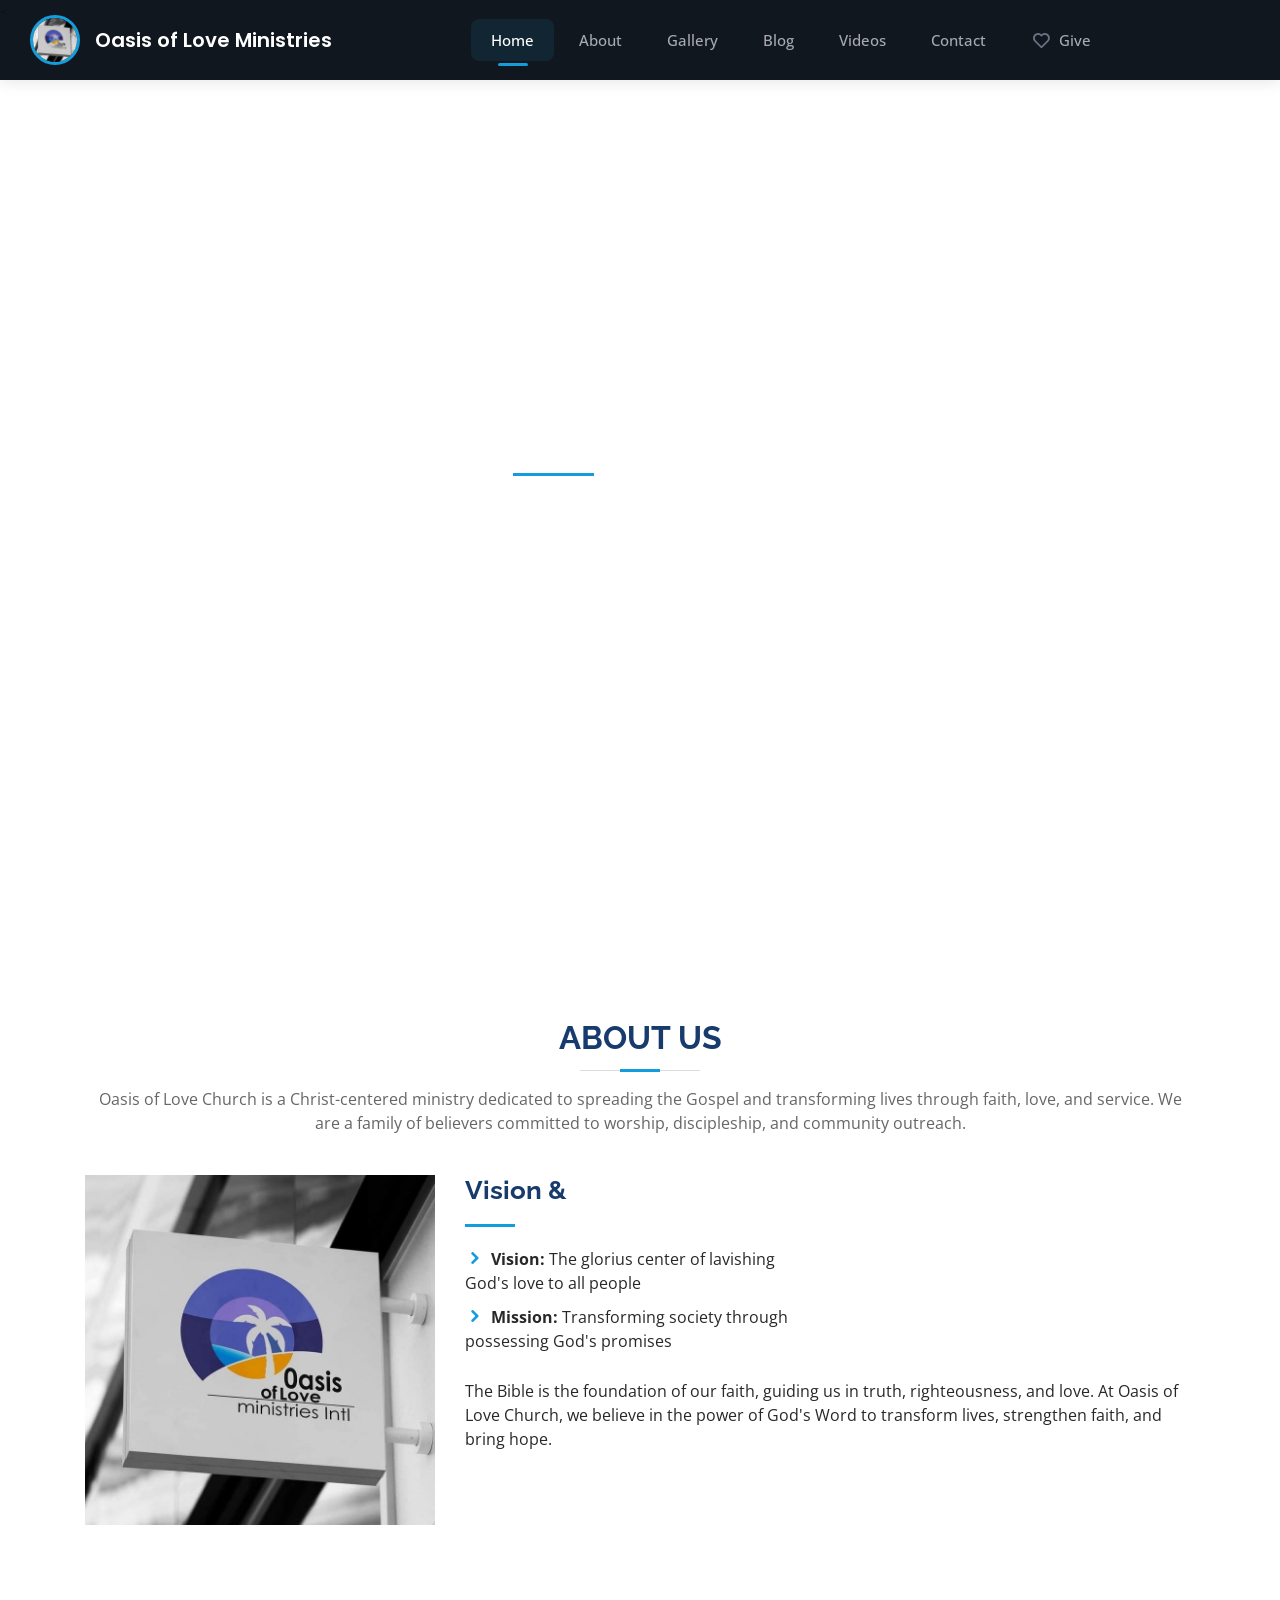
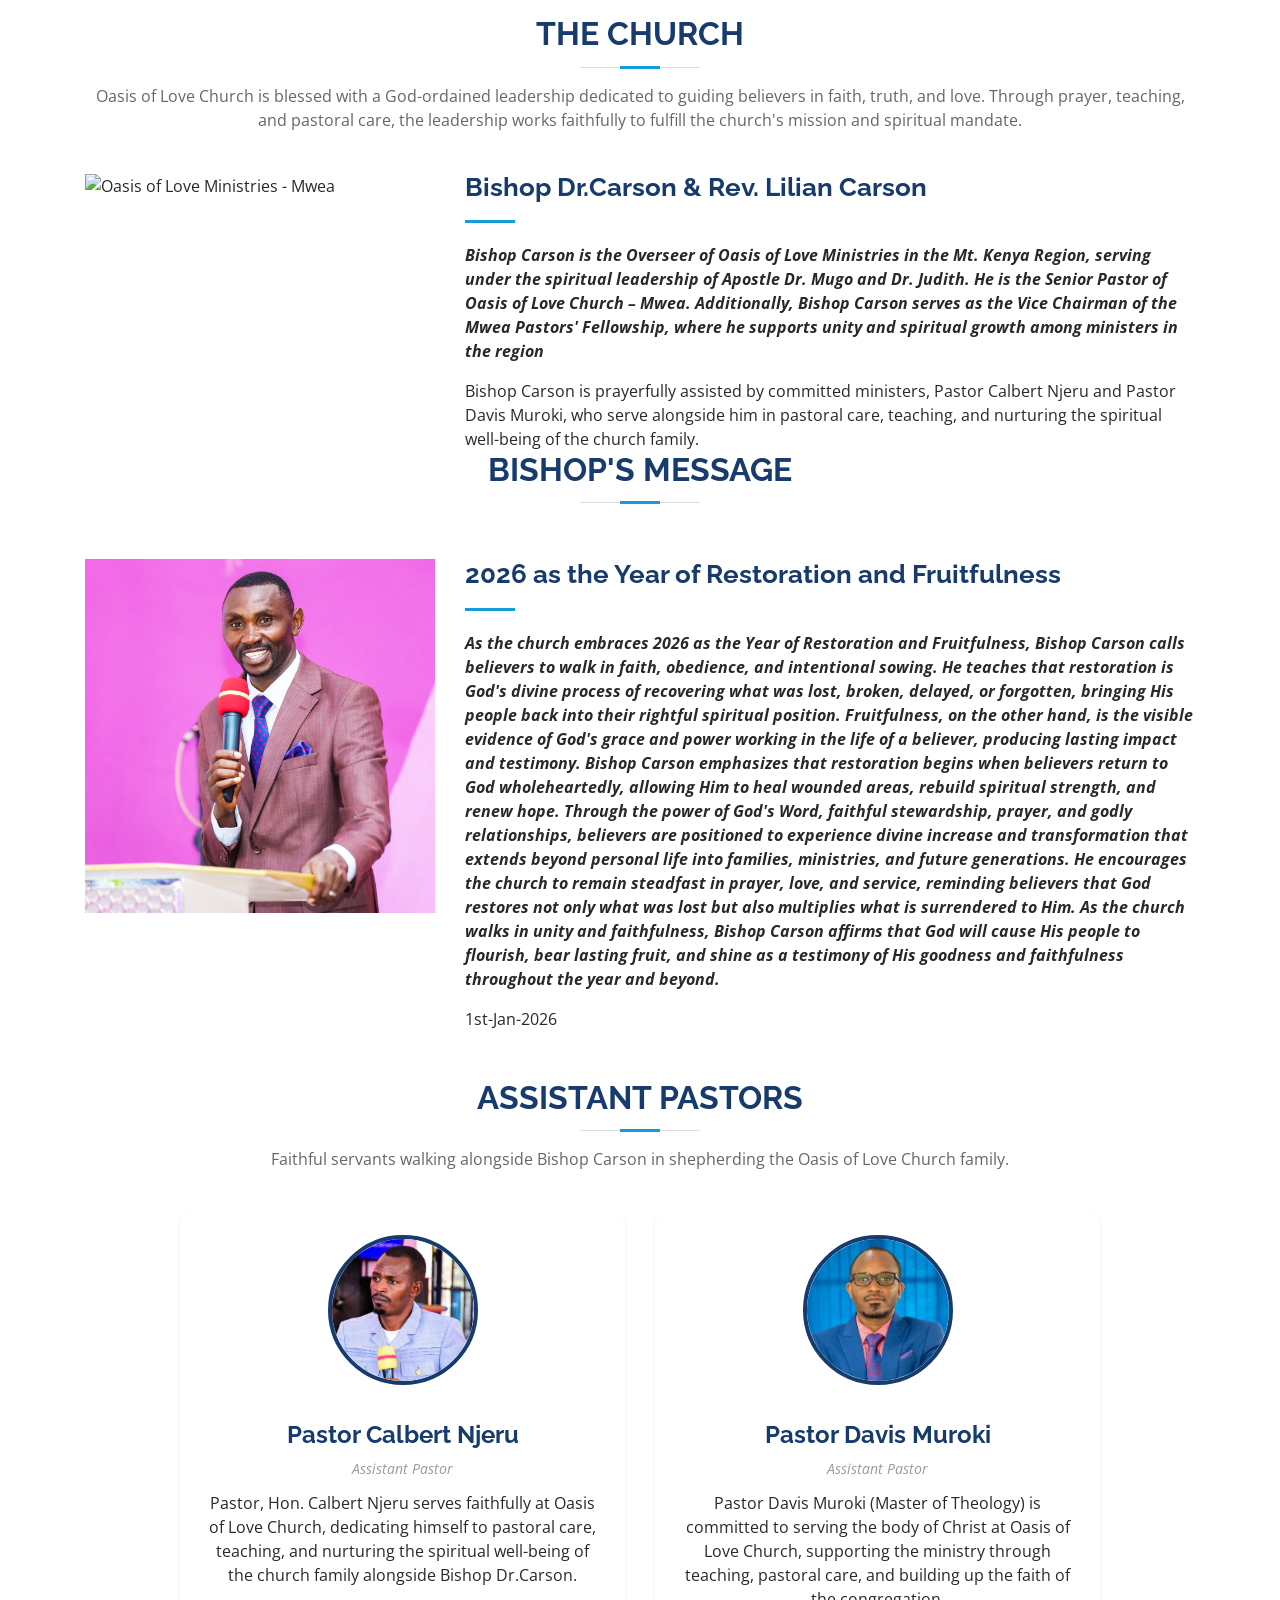
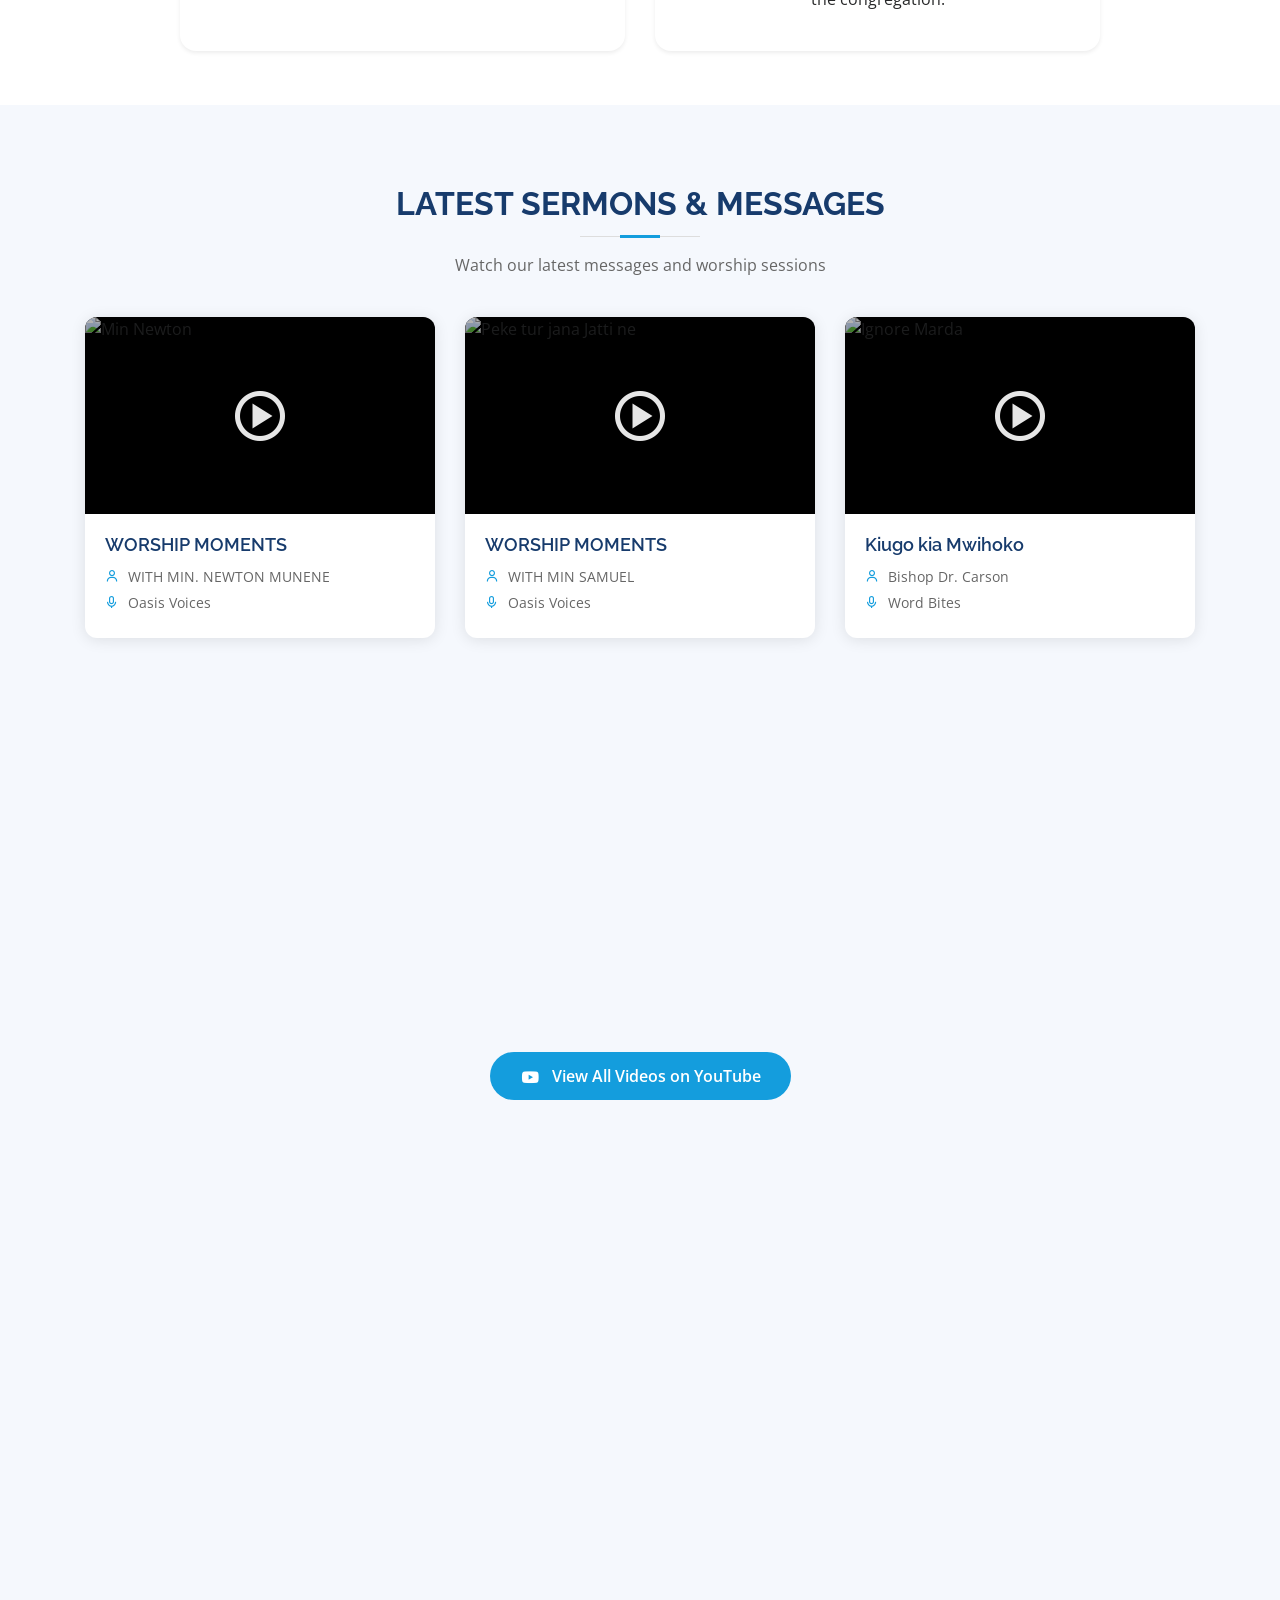
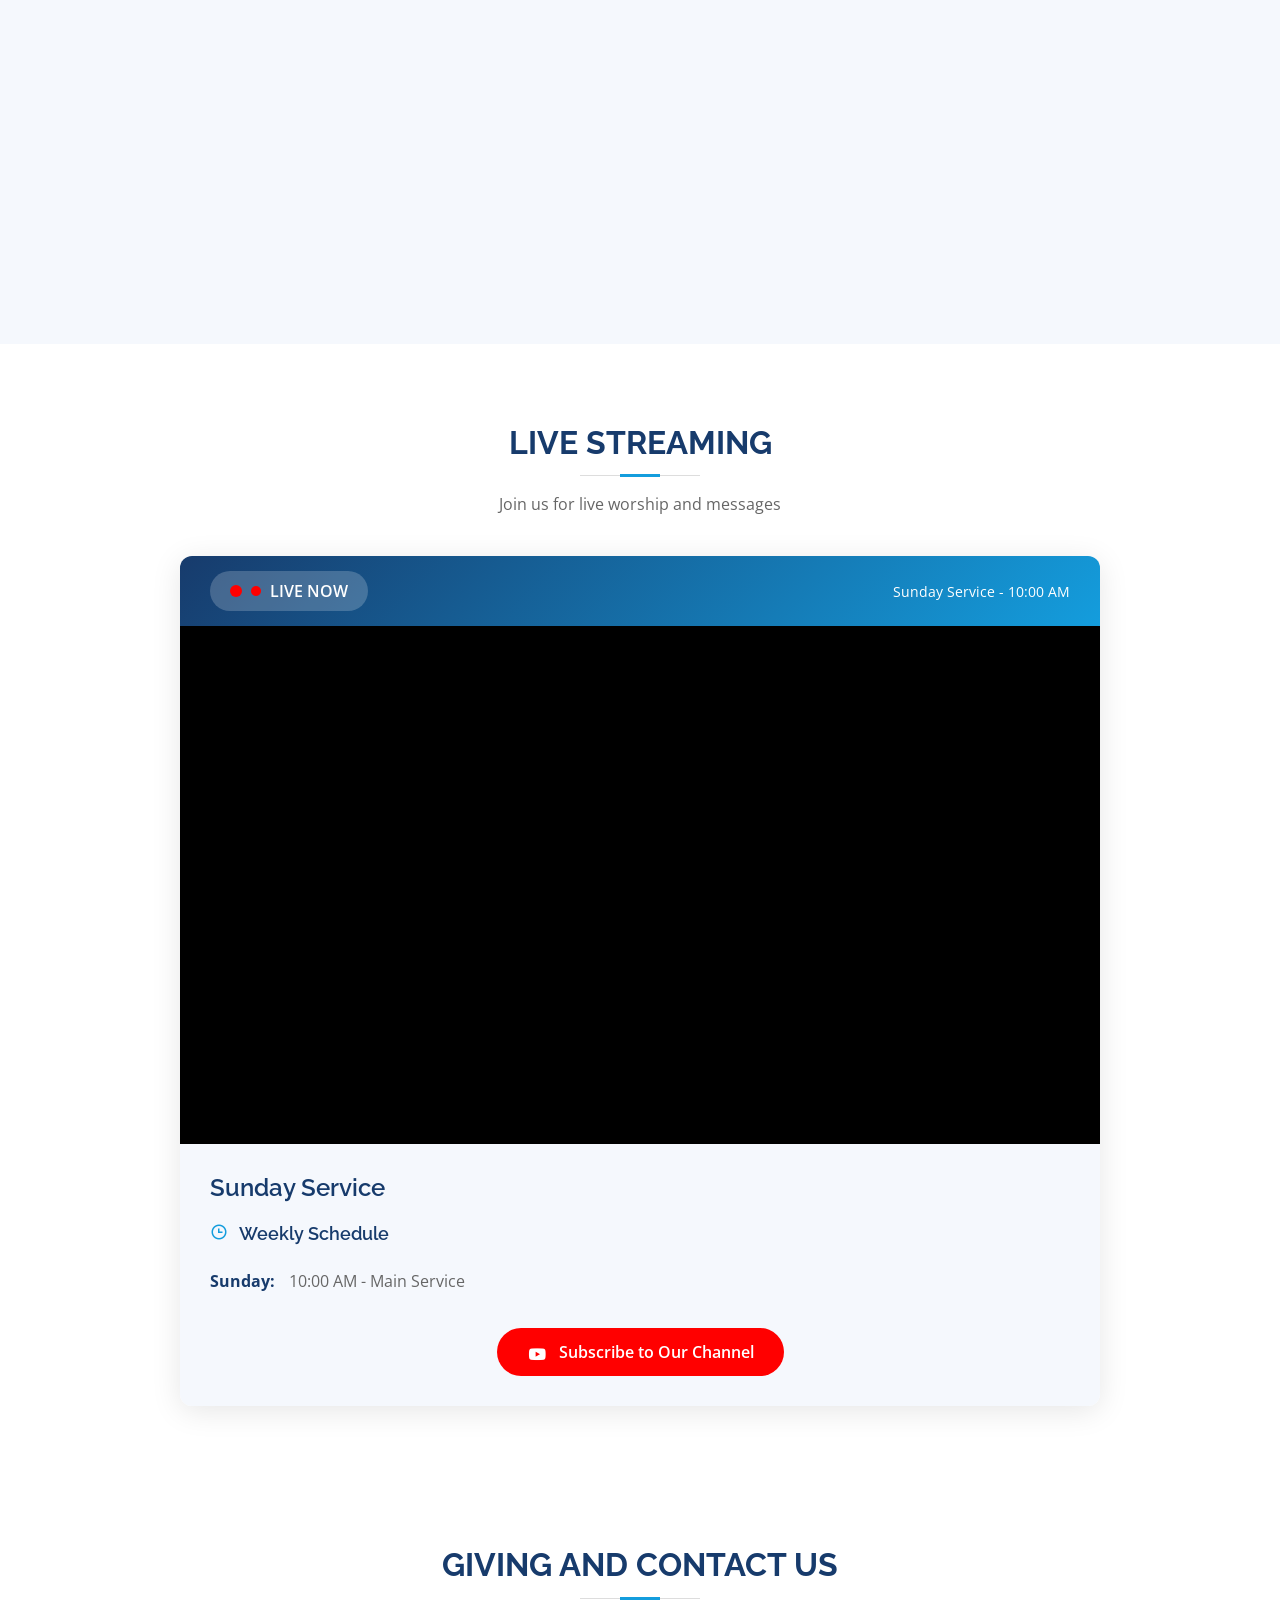
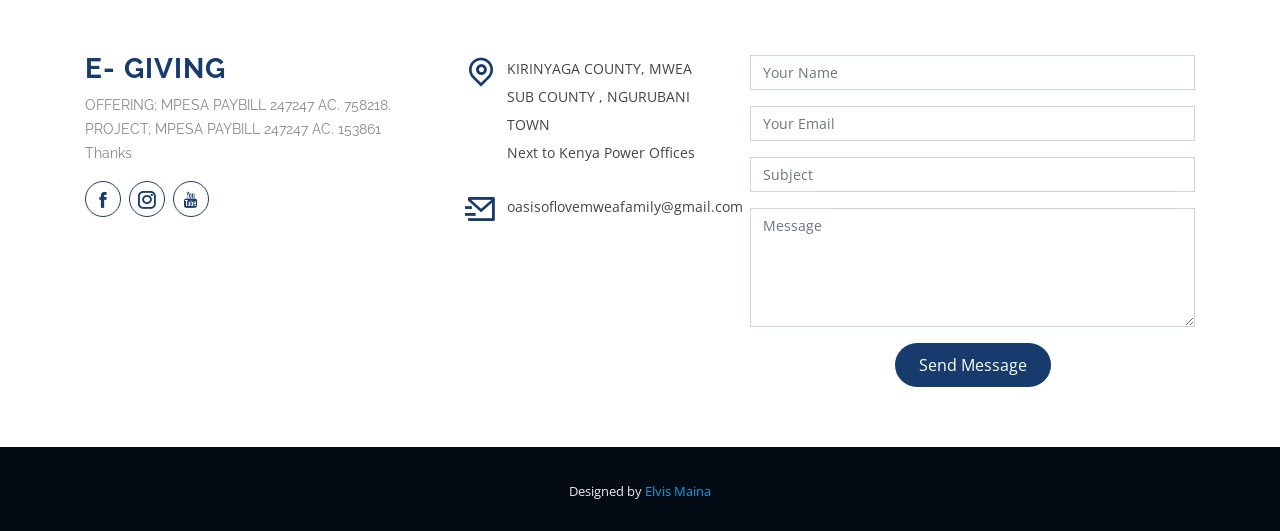
==== commit 217f7a25: "Refactor header and navigation structure in index.html" ====
--- a/index.html
+++ b/index.html
@@ -172,67 +172,41 @@
 <body>
 
   <!-- ======= Give Button (Floating) ======= -->
-  <a href="donate.html" class="btn-give">
-    <i class="bx bx-heart"></i>
-    <span>Give</span>
-  </a>
-
-  <!-- ======= Mobile nav toggle button ======= -->
-  <button type="button" class="mobile-nav-toggle d-xl-none"><i class="icofont-navigation-menu"></i></button>
-
-<!-- ======= Header ======= -->
+  <!-- ======= Modern Responsive Header ======= -->
+<<!-- ======= Modern Navbar ======= -->
 <header id="header">
-  <nav class="navbar">
-    <div class="nav-container">
-      
-      <!-- Logo/Brand -->
-      <div class="nav-brand">
-        <img src="assets/img/profile-img.jpeg" alt="Oasis of Love Ministries" class="brand-logo">
-        <span class="brand-name">Oasis of Love Ministries</span>
-      </div>
-
-      <!-- Navigation Links -->
-      <ul class="nav-menu" id="navMenu">
-        <li class="nav-item active">
-          <a href="index.html"><i class="bx bx-home"></i> <span>Home</span></a>
-        </li>
-        <li class="nav-item">
-          <a href="index.html#about"><i class="bx bx-user"></i> <span>About</span></a>
-        </li>
-        <li class="nav-item">
-          <a href="gallery.html"><i class="bx bx-image"></i> <span>Gallery</span></a>
-        </li>
-        <li class="nav-item">
-          <a href="blog.html"><i class="bx bx-book-content"></i> <span>Blog</span></a>
-        </li>
-        <li class="nav-item">
-          <a href="index.html#multi-video"><i class="icofont-video"></i> <span>Videos</span></a>
-        </li>
-        <li class="nav-item">
-          <a href="index.html#contact"><i class="bx bx-envelope"></i> <span>Contact</span></a>
-        </li>
-      </ul>
-
-      <!-- Social Links -->
-      <div class="nav-social">
-        <a href="https://www.facebook.com/OasisMwea" class="facebook" aria-label="Facebook">
-          <i class="bx bxl-facebook"></i>
-        </a>
-        <a href="https://instagram.com/nimaan_777?igsh..." class="instagram" aria-label="Instagram">
-          <i class="bx bxl-instagram"></i>
-        </a>
-        <a href="https://www.snapchat.com/add/nimaan777" class="snapchat" aria-label="Snapchat">
-          <i class="bx bxl-snapchat"></i>
-        </a>
-      </div>
-
-      <!-- Mobile Toggle -->
-      <button type="button" class="mobile-nav-toggle" id="mobileToggle">
-        <i class="bx bx-menu"></i>
-      </button>
-
-    </div>
-  </nav>
+  <div class="nav-container">
+
+    <!-- Logo -->
+    <div class="nav-brand">
+      <img src="assets/img/profile-img.jpeg" alt="Logo" class="brand-logo">
+      <span class="brand-name">Oasis of Love Ministries</span>
+    </div>
+
+    <!-- Navigation -->
+    <ul class="nav-menu" id="navMenu">
+      <li><a href="index.html" class="active">Home</a></li>
+      <li><a href="#about" class="scrollto">About</a></li>
+      <li><a href="gallery.html">Gallery</a></li>
+      <li><a href="blog.html">Blog</a></li>
+      <li><a href="#multi-video" class="scrollto">Videos</a></li>
+      <li><a href="#contact" class="scrollto">Contact</a></li>
+      <li class="nav-give">
+        <a href="donate.html"><i class="bx bx-heart"></i> Give</a>
+      </li>
+    </ul>
+
+    <!-- Hamburger -->
+    <div class="hamburger" id="hamburger">
+      <span></span>
+      <span></span>
+      <span></span>
+    </div>
+
+  </div>
+
+  <!-- Overlay -->
+  <div class="nav-overlay" id="navOverlay"></div>
 </header>
 <!-- End Header -->
 
@@ -724,4 +698,4 @@
 
 </body>
 
-</html>+</html>
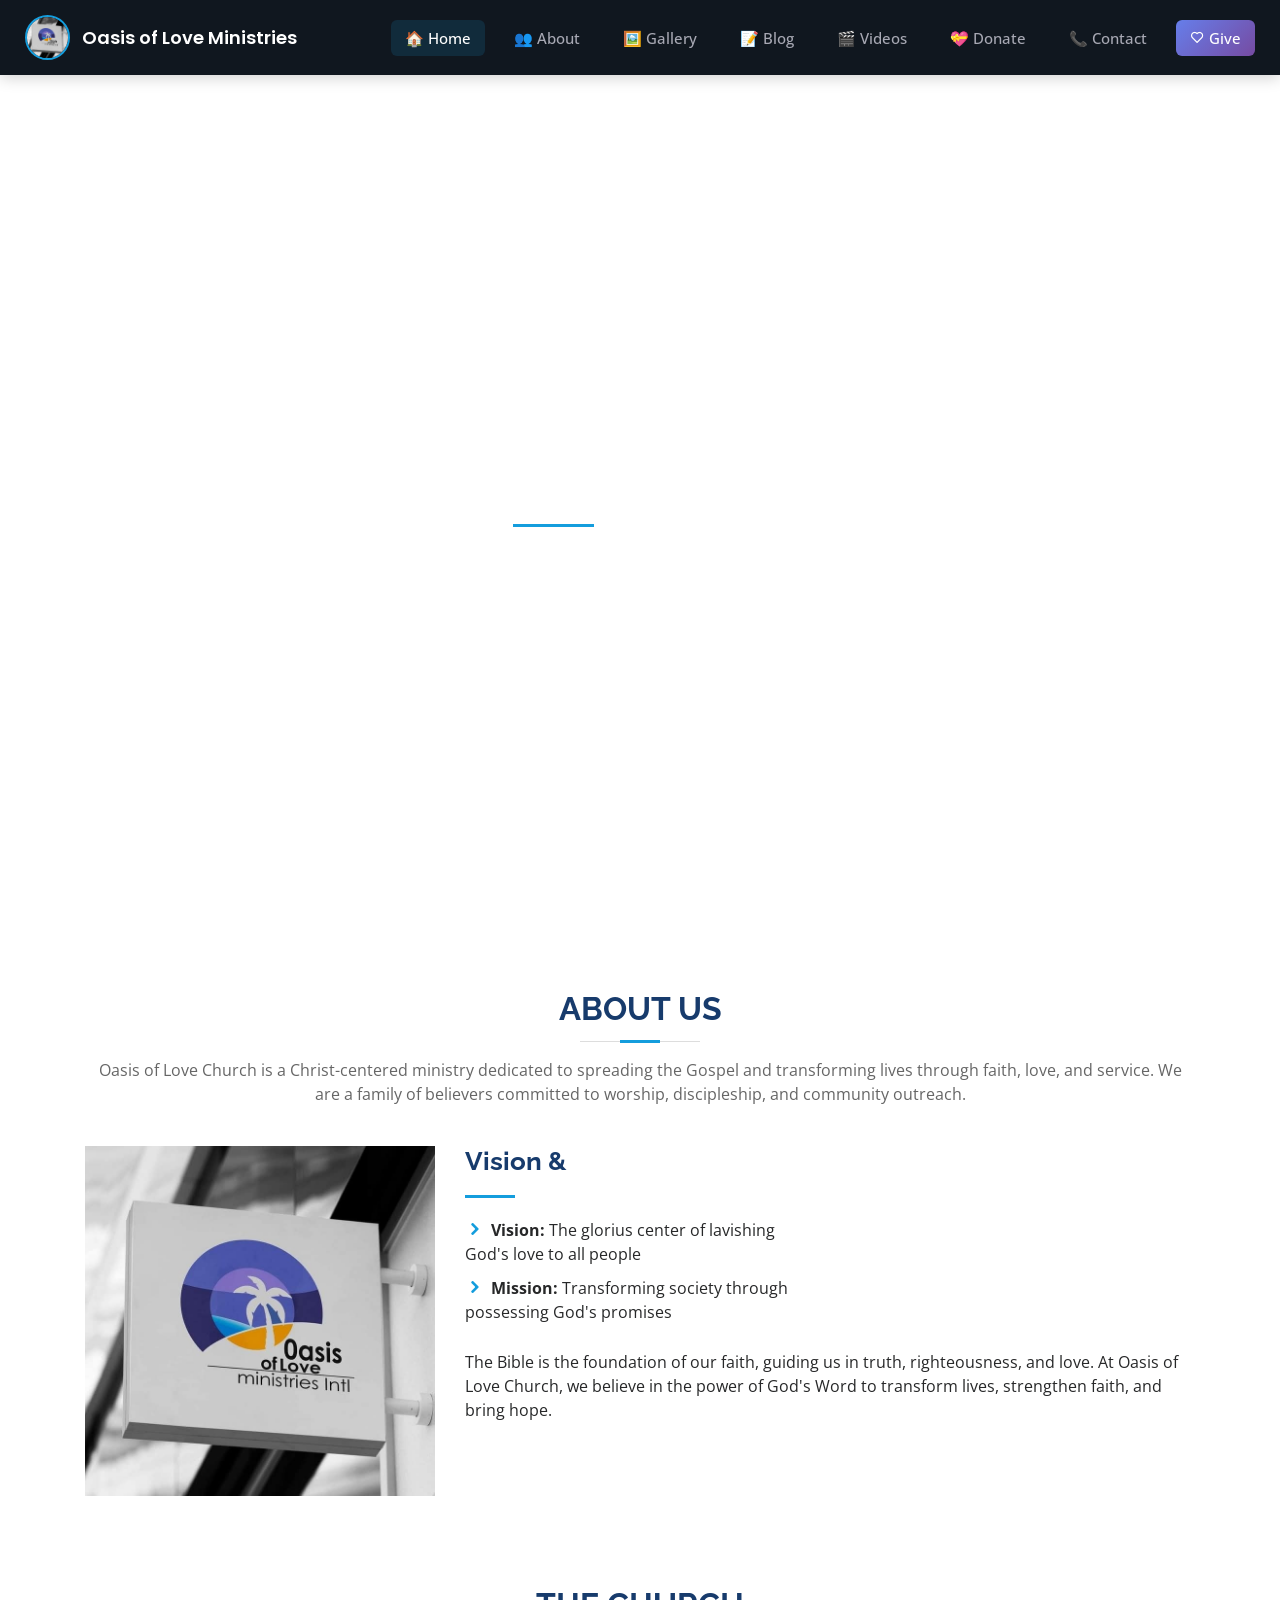
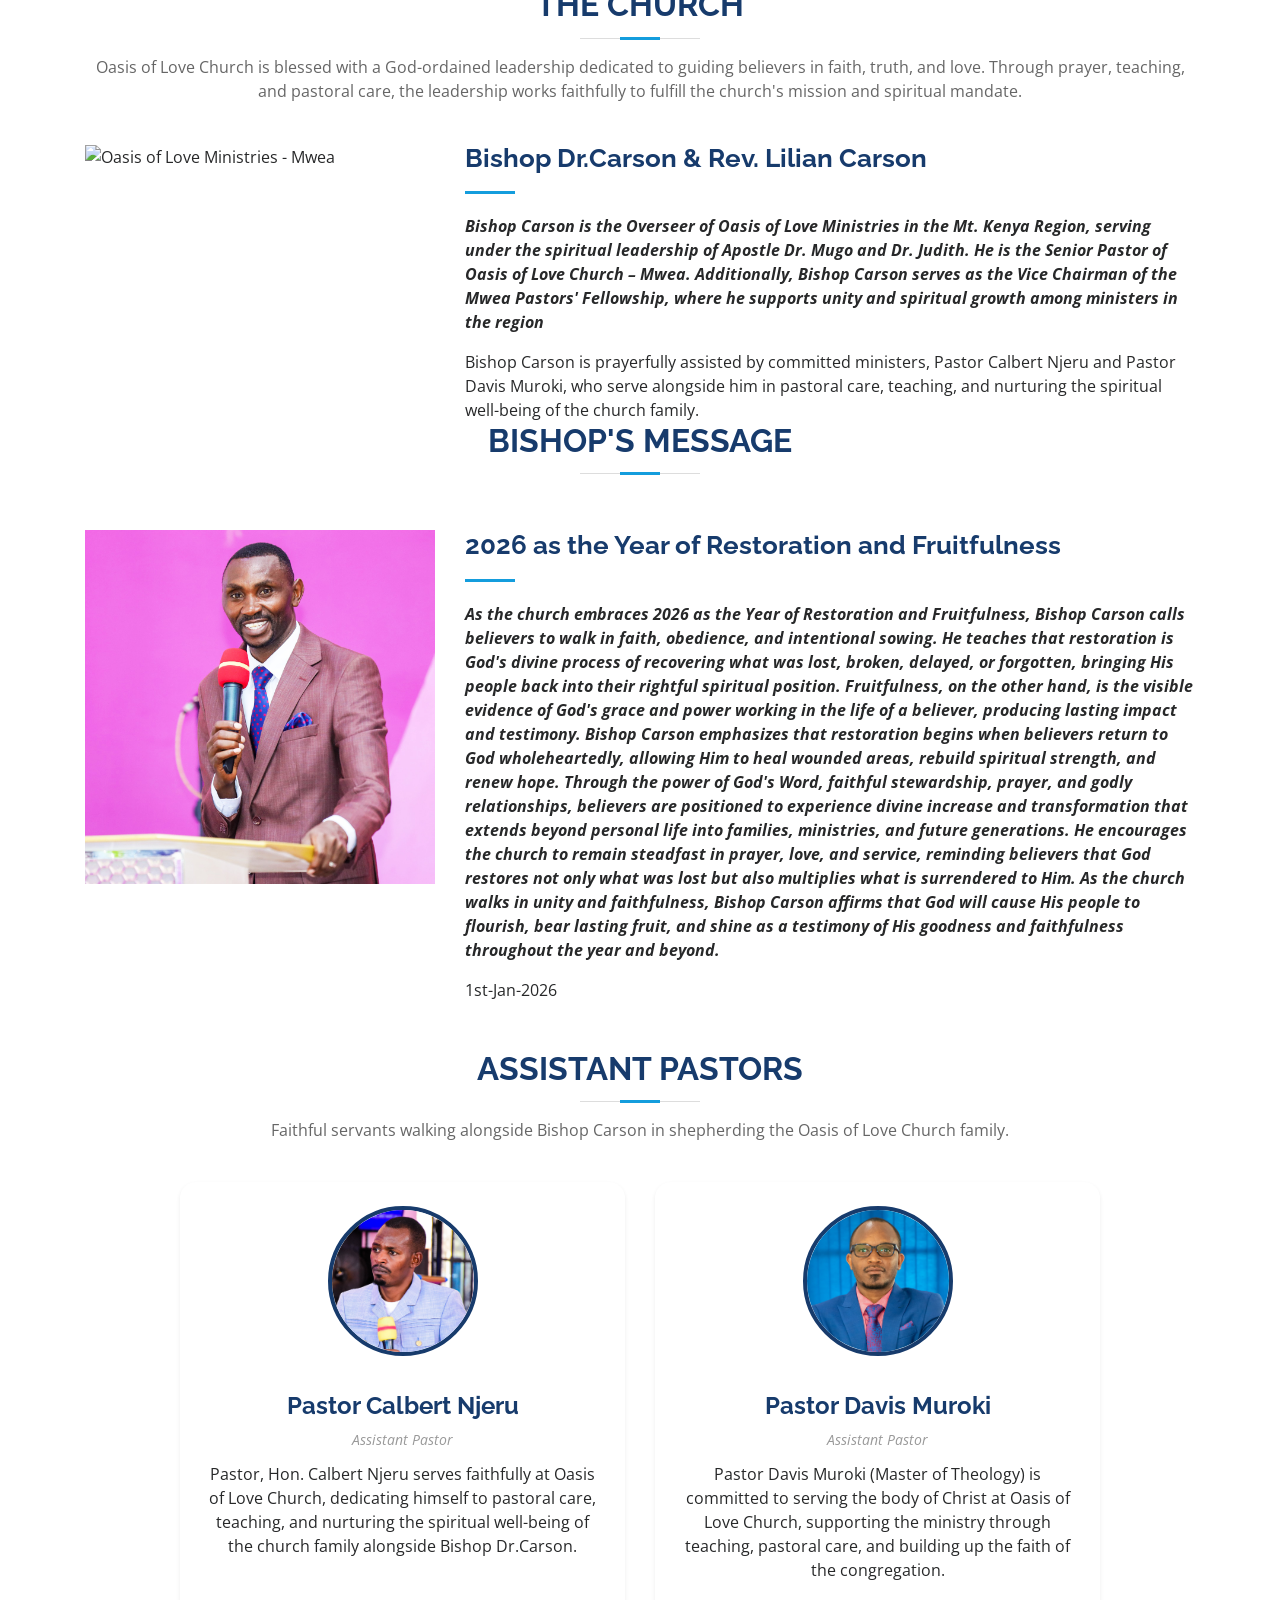
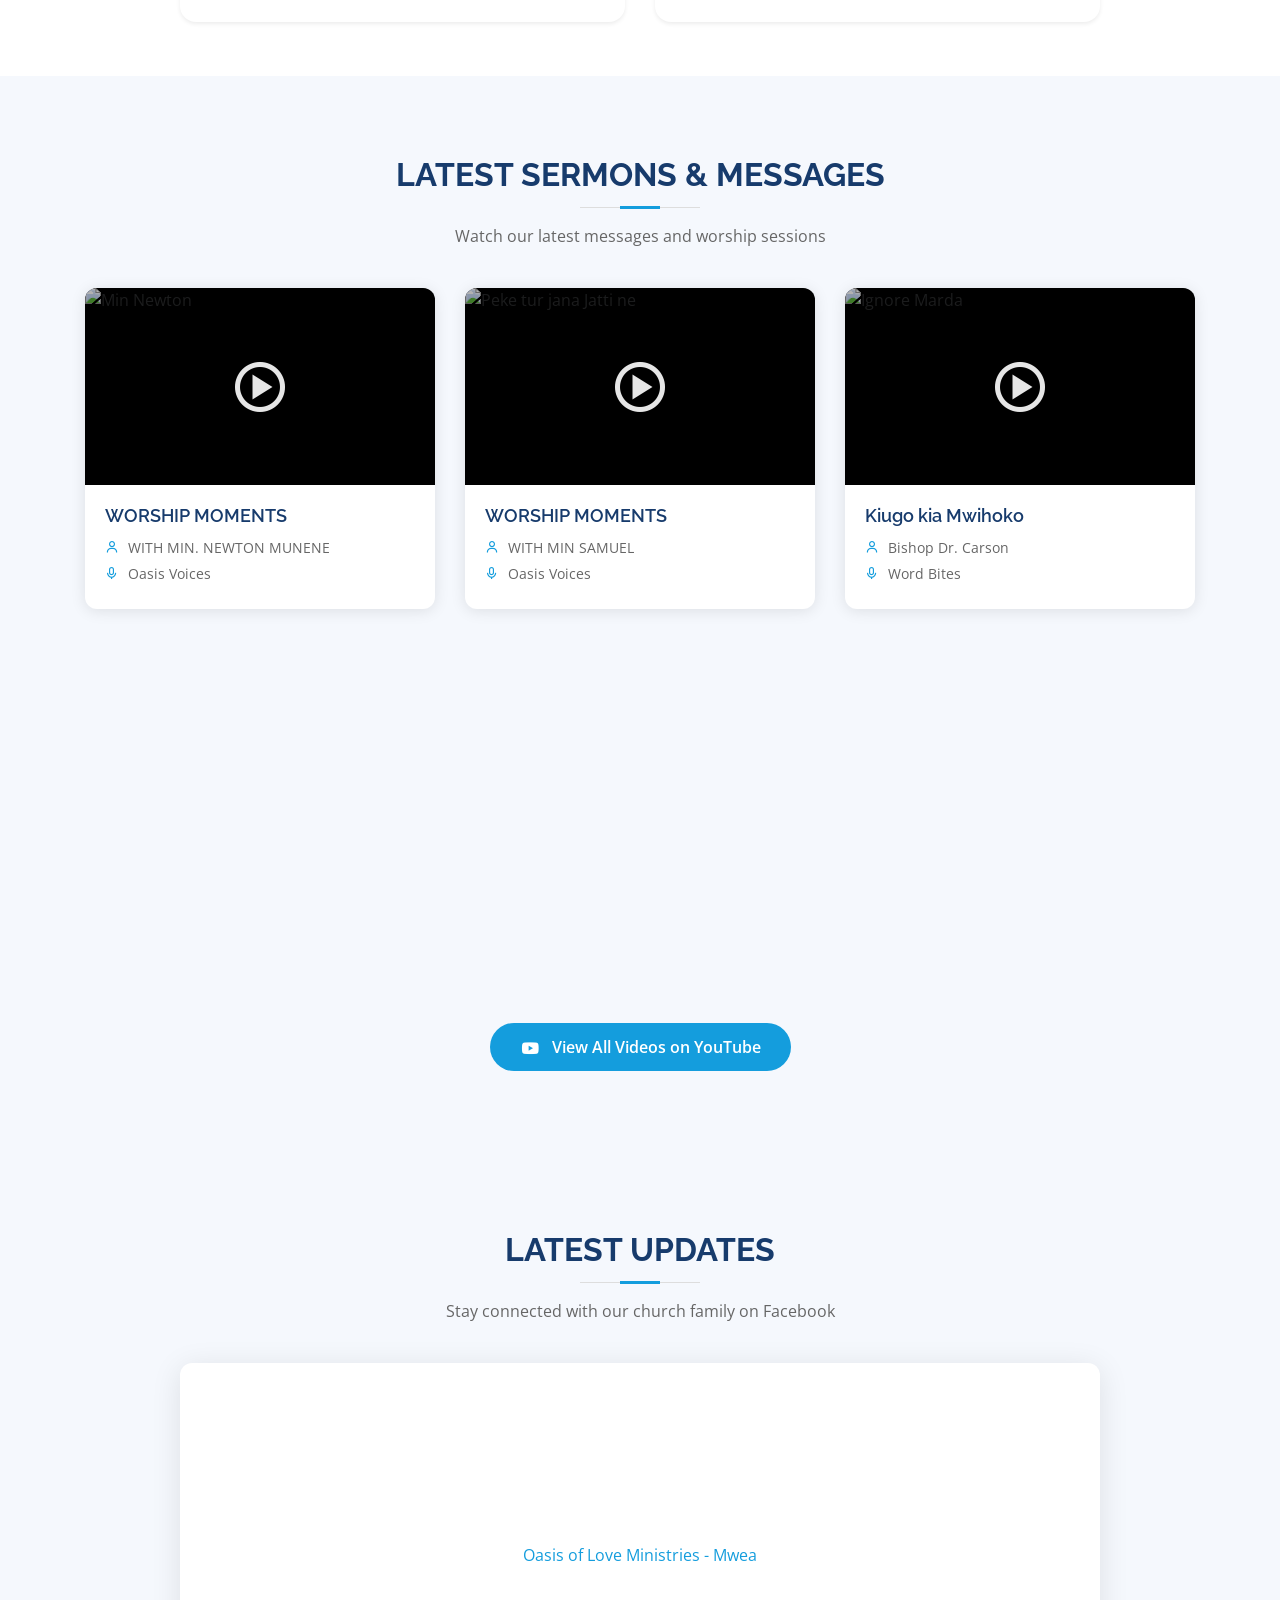
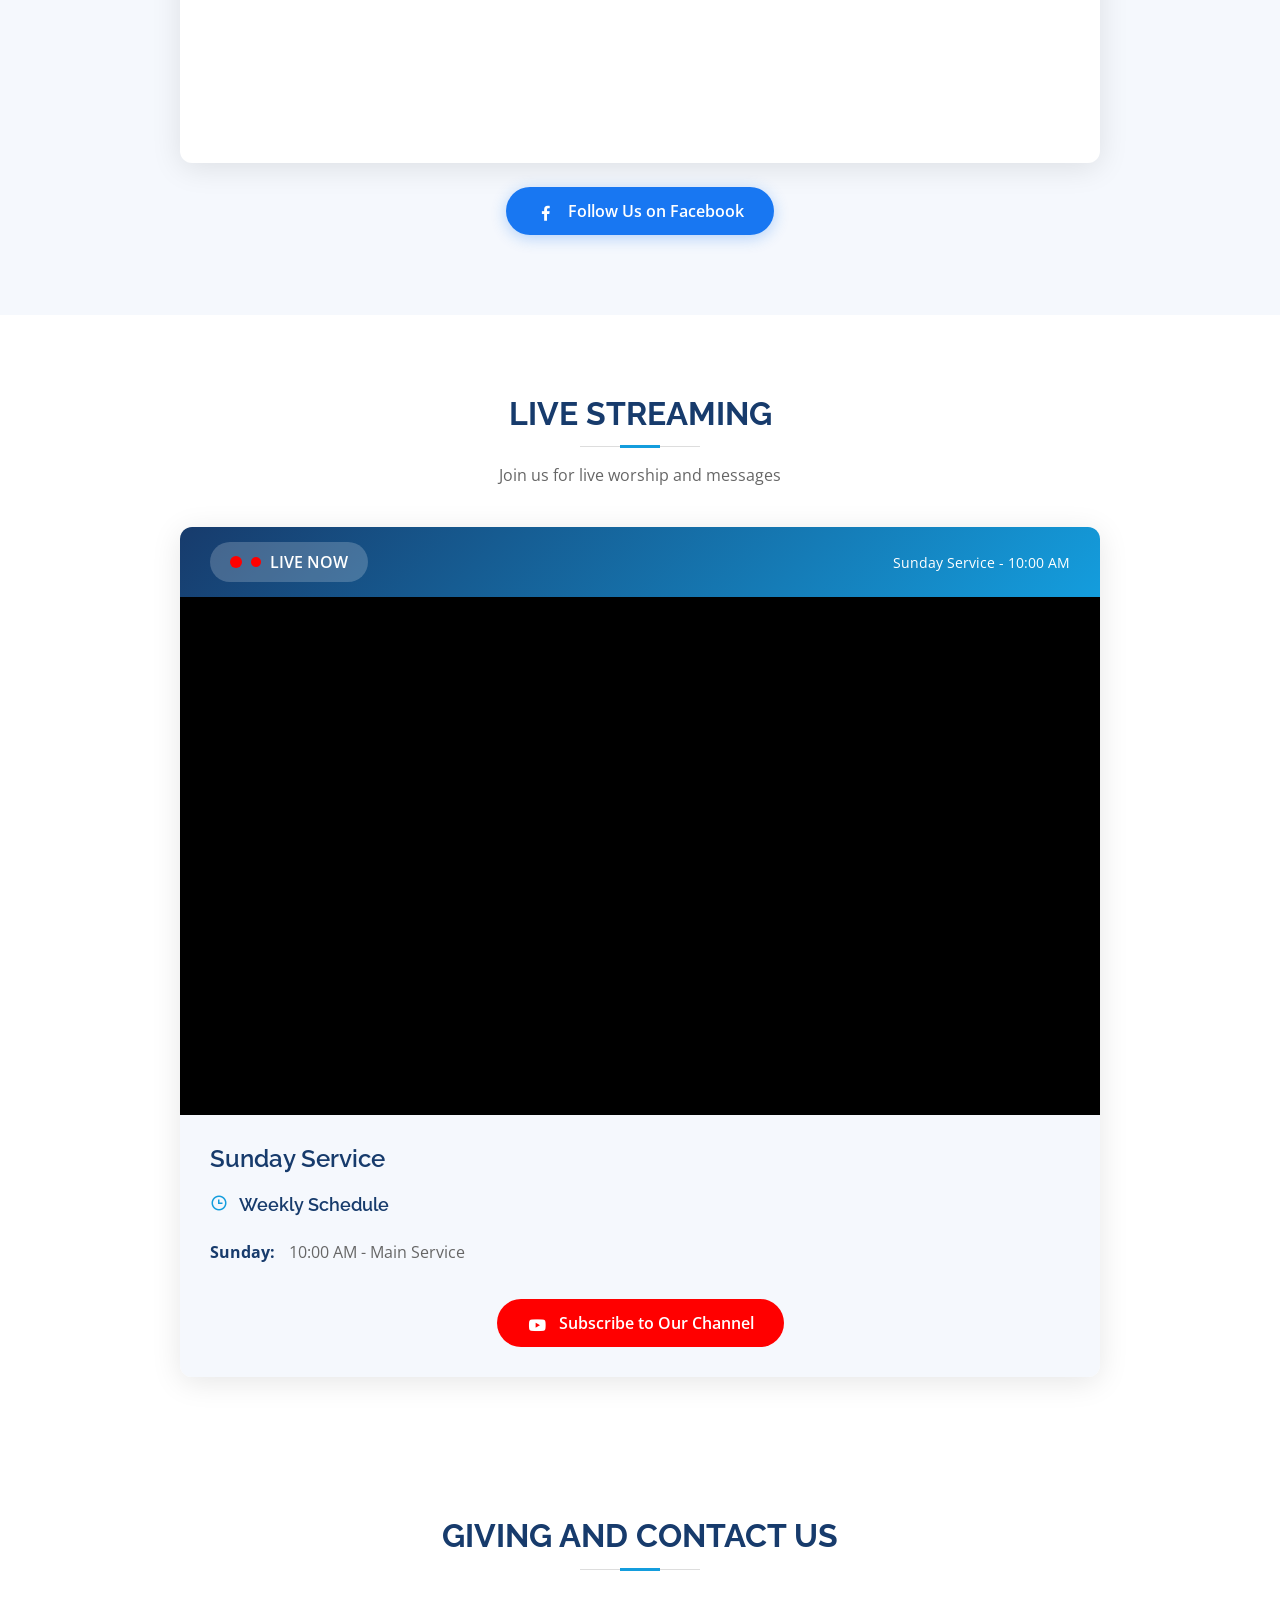
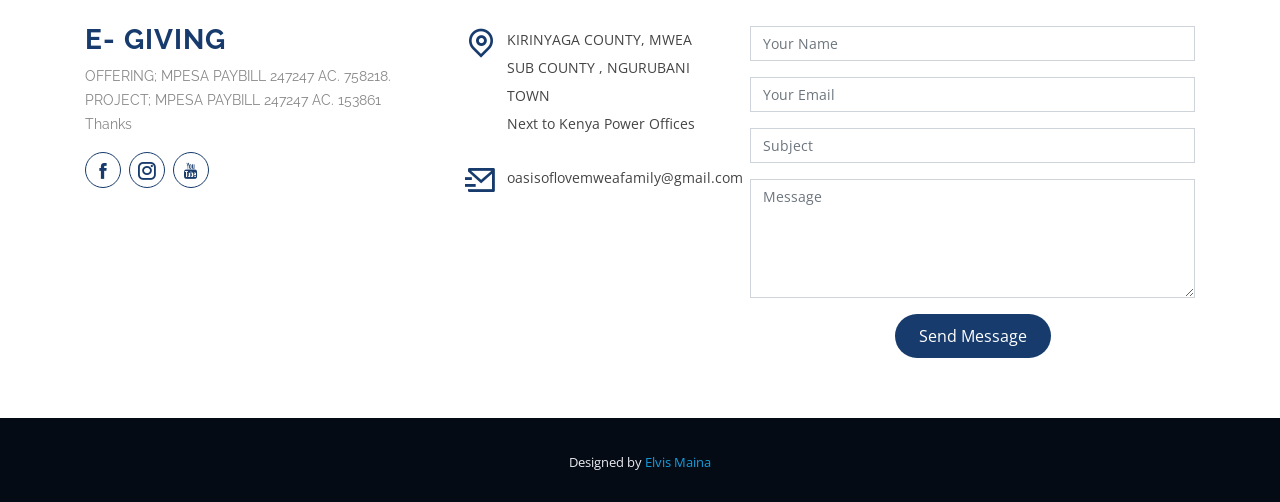
==== commit 21f79350: "Update navigation menu with emojis and formatting" ====
--- a/index.html
+++ b/index.html
@@ -173,7 +173,7 @@
 
   <!-- ======= Give Button (Floating) ======= -->
   <!-- ======= Modern Responsive Header ======= -->
-<<!-- ======= Modern Navbar ======= -->
+<!-- ======= Modern Navbar ======= -->
 <header id="header">
   <div class="nav-container">
 
@@ -184,19 +184,20 @@
     </div>
 
     <!-- Navigation -->
-    <ul class="nav-menu" id="navMenu">
-      <li><a href="index.html" class="active">Home</a></li>
-      <li><a href="#about" class="scrollto">About</a></li>
-      <li><a href="gallery.html">Gallery</a></li>
-      <li><a href="blog.html">Blog</a></li>
-      <li><a href="#multi-video" class="scrollto">Videos</a></li>
-      <li><a href="#contact" class="scrollto">Contact</a></li>
-      <li class="nav-give">
-        <a href="donate.html"><i class="bx bx-heart"></i> Give</a>
-      </li>
-    </ul>
-
-    <!-- Hamburger -->
+   <ul class="nav-menu" id="navMenu">
+  <li><a href="index.html" class="active">🏠 Home</a></li>
+  <li><a href="#about" class="scrollto">👥 About</a></li>
+  <li><a href="gallery.html">🖼️ Gallery</a></li>
+  <li><a href="blog.html">📝 Blog</a></li>
+  <li><a href="#multi-video" class="scrollto">🎬 Videos</a></li>
+  <li><a href="donate.html">💝 Donate</a></li>
+  <li><a href="#contact" class="scrollto">📞 Contact</a></li>
+  <li class="nav-give">
+    <a href="donate.html"><i class="bx bx-heart"></i> Give</a>
+  </li>
+</ul>
+
+    <!-- Hamburger (3 bars) -->
     <div class="hamburger" id="hamburger">
       <span></span>
       <span></span>
--- a/assets/css/style.css
+++ b/assets/css/style.css
@@ -51,181 +51,187 @@
 }
 
 /*--------------------------------------------------------------
-/*--------------------------------------------------------------
-# Header - Modern Horizontal Navbar
---------------------------------------------------------------*/
+/* ==============================
+   MODERN NAVBAR
+============================== */
+
 #header {
   position: fixed;
   top: 0;
-  left: 0;
-  right: 0;
   width: 100%;
-  height: 80px;
+  height: 75px;
   background: rgba(4, 11, 20, 0.95);
   backdrop-filter: blur(10px);
-  z-index: 9997;
-  transition: all 0.3s ease;
-  box-shadow: 0 2px 15px rgba(0, 0, 0, 0.1);
-}
-
-/* Sticky effect on scroll */
-#header.scrolled {
-  background: rgba(4, 11, 20, 0.98);
-  height: 70px;
-}
-
-.navbar {
+  z-index: 9999;
+  box-shadow: 0 2px 15px rgba(0,0,0,0.2);
+}
+
+.nav-container {
+  max-width: 1300px;
+  margin: auto;
   height: 100%;
-  padding: 0;
-}
-
-.nav-container {
-  max-width: 1400px;
-  margin: 0 auto;
-  padding: 0 30px;
-  height: 100%;
+  padding: 0 25px;
   display: flex;
   align-items: center;
   justify-content: space-between;
 }
 
-/* Logo/Brand Section */
+/* Logo */
 .nav-brand {
   display: flex;
   align-items: center;
-  gap: 15px;
-  z-index: 10000;
+  gap: 12px;
 }
 
 .brand-logo {
-  width: 50px;
-  height: 50px;
+  width: 45px;
+  height: 45px;
   border-radius: 50%;
-  border: 3px solid #149ddd;
+  border: 2px solid #149ddd;
   object-fit: cover;
-  transition: transform 0.3s ease;
-}
-
-.brand-logo:hover {
-  transform: scale(1.1);
 }
 
 .brand-name {
-  font-size: 20px;
+  color: #fff;
+  font-size: 18px;
   font-weight: 600;
-  color: #fff;
   font-family: "Poppins", sans-serif;
 }
 
-/* Navigation Menu */
+/* Desktop Menu */
 .nav-menu {
   display: flex;
   align-items: center;
-  gap: 5px;
+  gap: 15px;
+  list-style: none;
   margin: 0;
-  padding: 0;
-  list-style: none;
-}
-
-.nav-item {
-  position: relative;
-}
-
-.nav-menu a {
-  display: flex;
-  align-items: center;
-  gap: 8px;
+}
+
+.nav-menu li a {
   color: #a8a9b4;
-  padding: 10px 20px;
+  text-decoration: none;
   font-size: 15px;
   font-weight: 500;
-  text-decoration: none;
-  transition: all 0.3s ease;
-  border-radius: 8px;
-  position: relative;
-}
-
-.nav-menu a i {
-  font-size: 20px;
-  color: #6f7180;
-  transition: all 0.3s ease;
-}
-
-.nav-menu a:hover,
-.nav-menu .active a {
-  color: #fff;
-  background: rgba(20, 157, 221, 0.1);
-}
-
-.nav-menu a:hover i,
-.nav-menu .active a i {
-  color: #149ddd;
+  padding: 8px 14px;
+  border-radius: 6px;
+  transition: 0.3s;
+}
+
+.nav-menu li a:hover,
+.nav-menu li a.active {
+  color: #fff;
+  background: rgba(20, 157, 221, 0.15);
+}
+
+/* Give Button */
+.nav-give a {
+  background: linear-gradient(135deg, #667eea, #764ba2);
+  color: #fff !important;
+  border-radius: 50px;
+  padding: 8px 18px;
+  transition: 0.3s;
+}
+
+.nav-give a:hover {
   transform: translateY(-2px);
 }
 
-/* Active indicator */
-.nav-menu .active a::after {
-  content: '';
-  position: absolute;
-  bottom: -5px;
-  left: 50%;
-  transform: translateX(-50%);
-  width: 30px;
+/* Hamburger */
+.hamburger {
+  display: none;
+  flex-direction: column;
+  gap: 5px;
+  cursor: pointer;
+}
+
+.hamburger span {
+  width: 25px;
   height: 3px;
-  background: #149ddd;
-  border-radius: 2px;
-}
-
-/* Social Links */
-.nav-social {
-  display: flex;
-  align-items: center;
-  gap: 10px;
-}
-
-.nav-social a {
-  display: flex;
-  align-items: center;
-  justify-content: center;
-  width: 40px;
-  height: 40px;
-  background: rgba(33, 36, 49, 0.8);
-  color: #fff;
-  border-radius: 50%;
-  font-size: 18px;
-  transition: all 0.3s ease;
-  text-decoration: none;
-}
-
-.nav-social a:hover {
-  background: #149ddd;
-  transform: translateY(-3px);
-  box-shadow: 0 5px 15px rgba(20, 157, 221, 0.3);
-}
-
-/* Mobile Navigation Toggle */
-.mobile-nav-toggle {
-  display: none;
-  border: 0;
-  background: none;
-  font-size: 28px;
-  cursor: pointer;
-  outline: none;
-  color: #149ddd;
-  z-index: 10000;
-  transition: all 0.3s ease;
-}
-
-.mobile-nav-toggle.active {
-  color: #fff;
-}
-
-/* Main Content Adjustment */
-#main {
-  margin-left: 0;
-  margin-top: 80px;
-}
-
+  background: #fff;
+  border-radius: 5px;
+  transition: 0.3s;
+}
+
+/* Hamburger Animation */
+.hamburger.active span:nth-child(1) {
+  transform: rotate(45deg) translateY(8px);
+}
+.hamburger.active span:nth-child(2) {
+  opacity: 0;
+}
+.hamburger.active span:nth-child(3) {
+  transform: rotate(-45deg) translateY(-8px);
+}
+
+/* Overlay */
+.nav-overlay {
+  position: fixed;
+  top: 0;
+  left: 0;
+  width: 100%;
+  height: 100vh;
+  background: rgba(0,0,0,0.5);
+  opacity: 0;
+  visibility: hidden;
+  transition: 0.3s;
+  z-index: 9998;
+}
+
+.nav-overlay.active {
+  opacity: 1;
+  visibility: visible;
+}
+
+/* Mobile */
+@media (max-width: 991px) {
+
+  .brand-name {
+    display: none;
+  }
+
+  .hamburger {
+    display: flex;
+  }
+
+  .nav-menu {
+    position: fixed;
+    top: 0;
+    right: -100%;
+    height: 100vh;
+    width: 260px;
+    background: #040b14;
+    flex-direction: column;
+    align-items: flex-start;
+    padding: 100px 25px;
+    gap: 20px;
+    transition: 0.4s ease;
+    z-index: 9999;
+  }
+
+  .nav-menu.active {
+    right: 0;
+  }
+
+  .nav-menu li {
+    width: 100%;
+  }
+
+  .nav-menu li a {
+    width: 100%;
+    display: block;
+    font-size: 16px;
+  }
+}
+
+/* Prevent scroll */
+.no-scroll {
+  overflow: hidden;
+}
+
+/* Push page below navbar */
+body {
+  padding-top: 75px;
+}
 /*--------------------------------------------------------------
 # Responsive Design
 --------------------------------------------------------------*/
